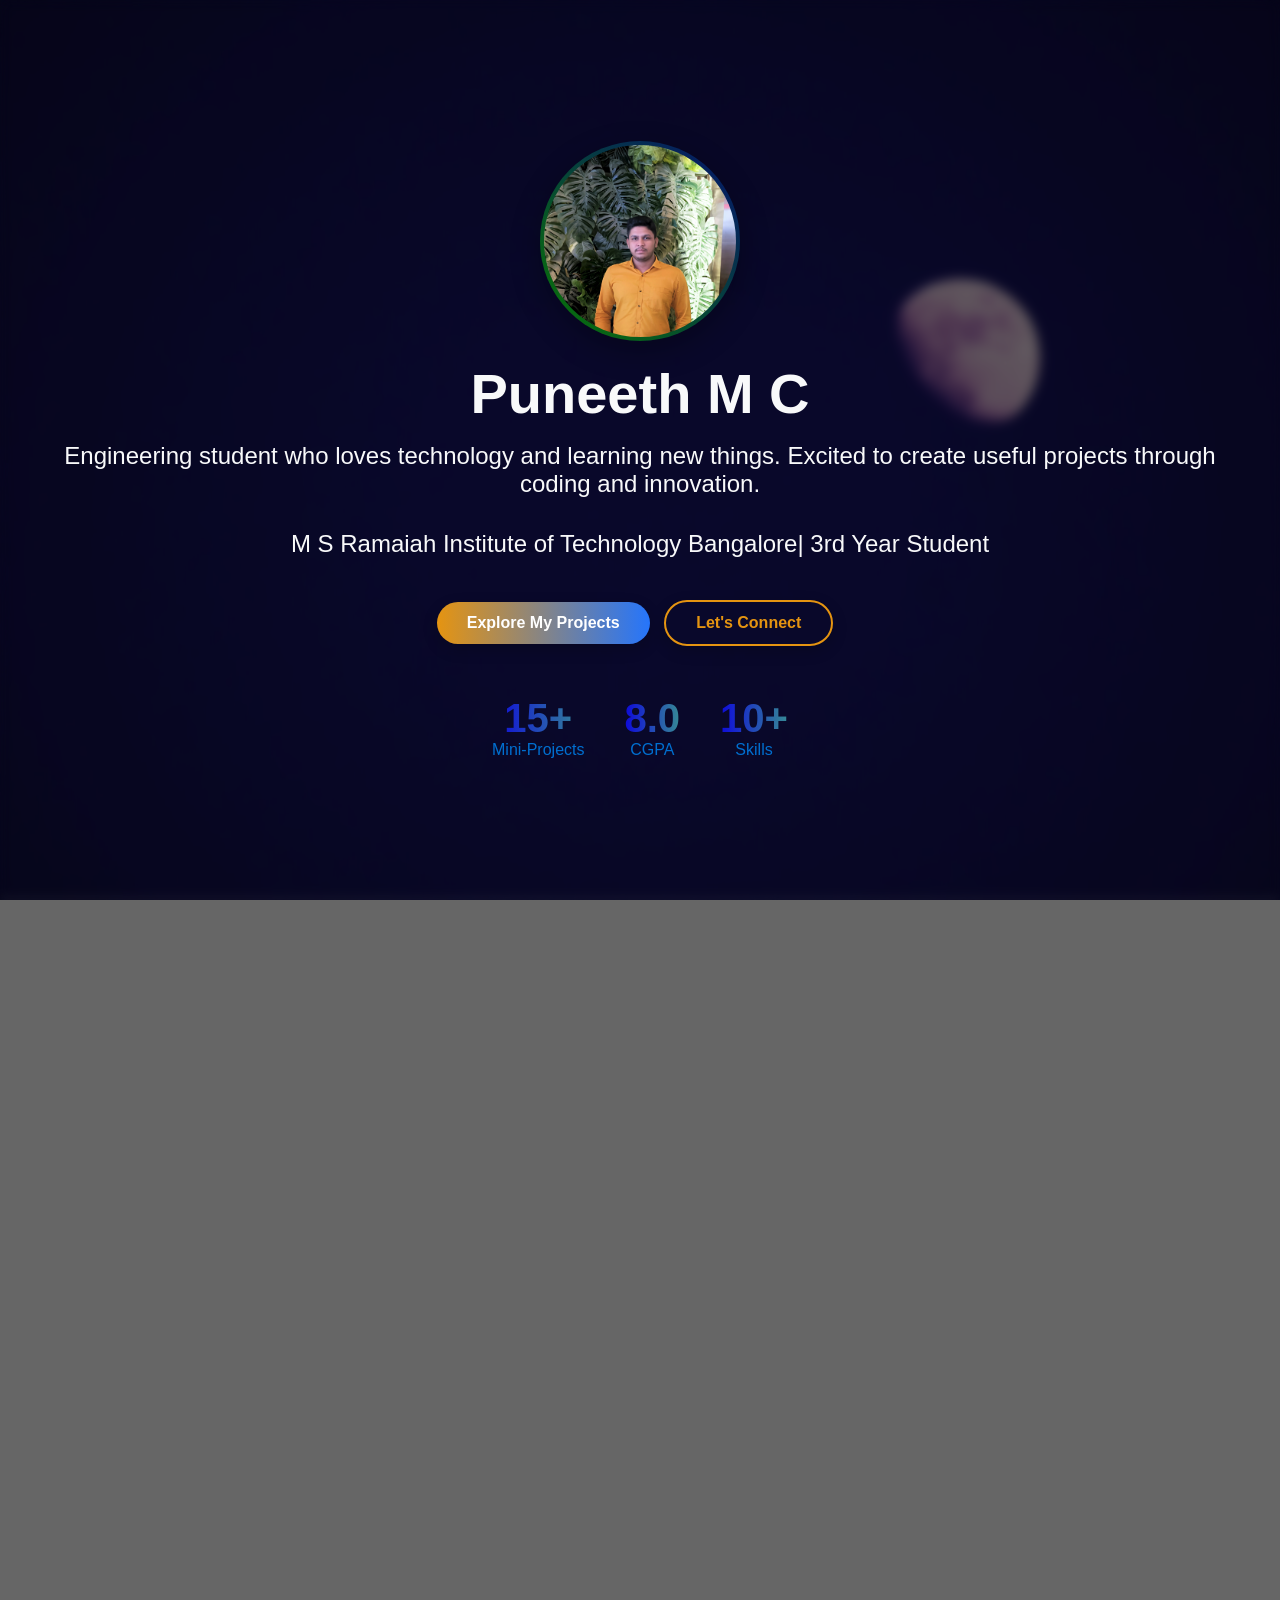
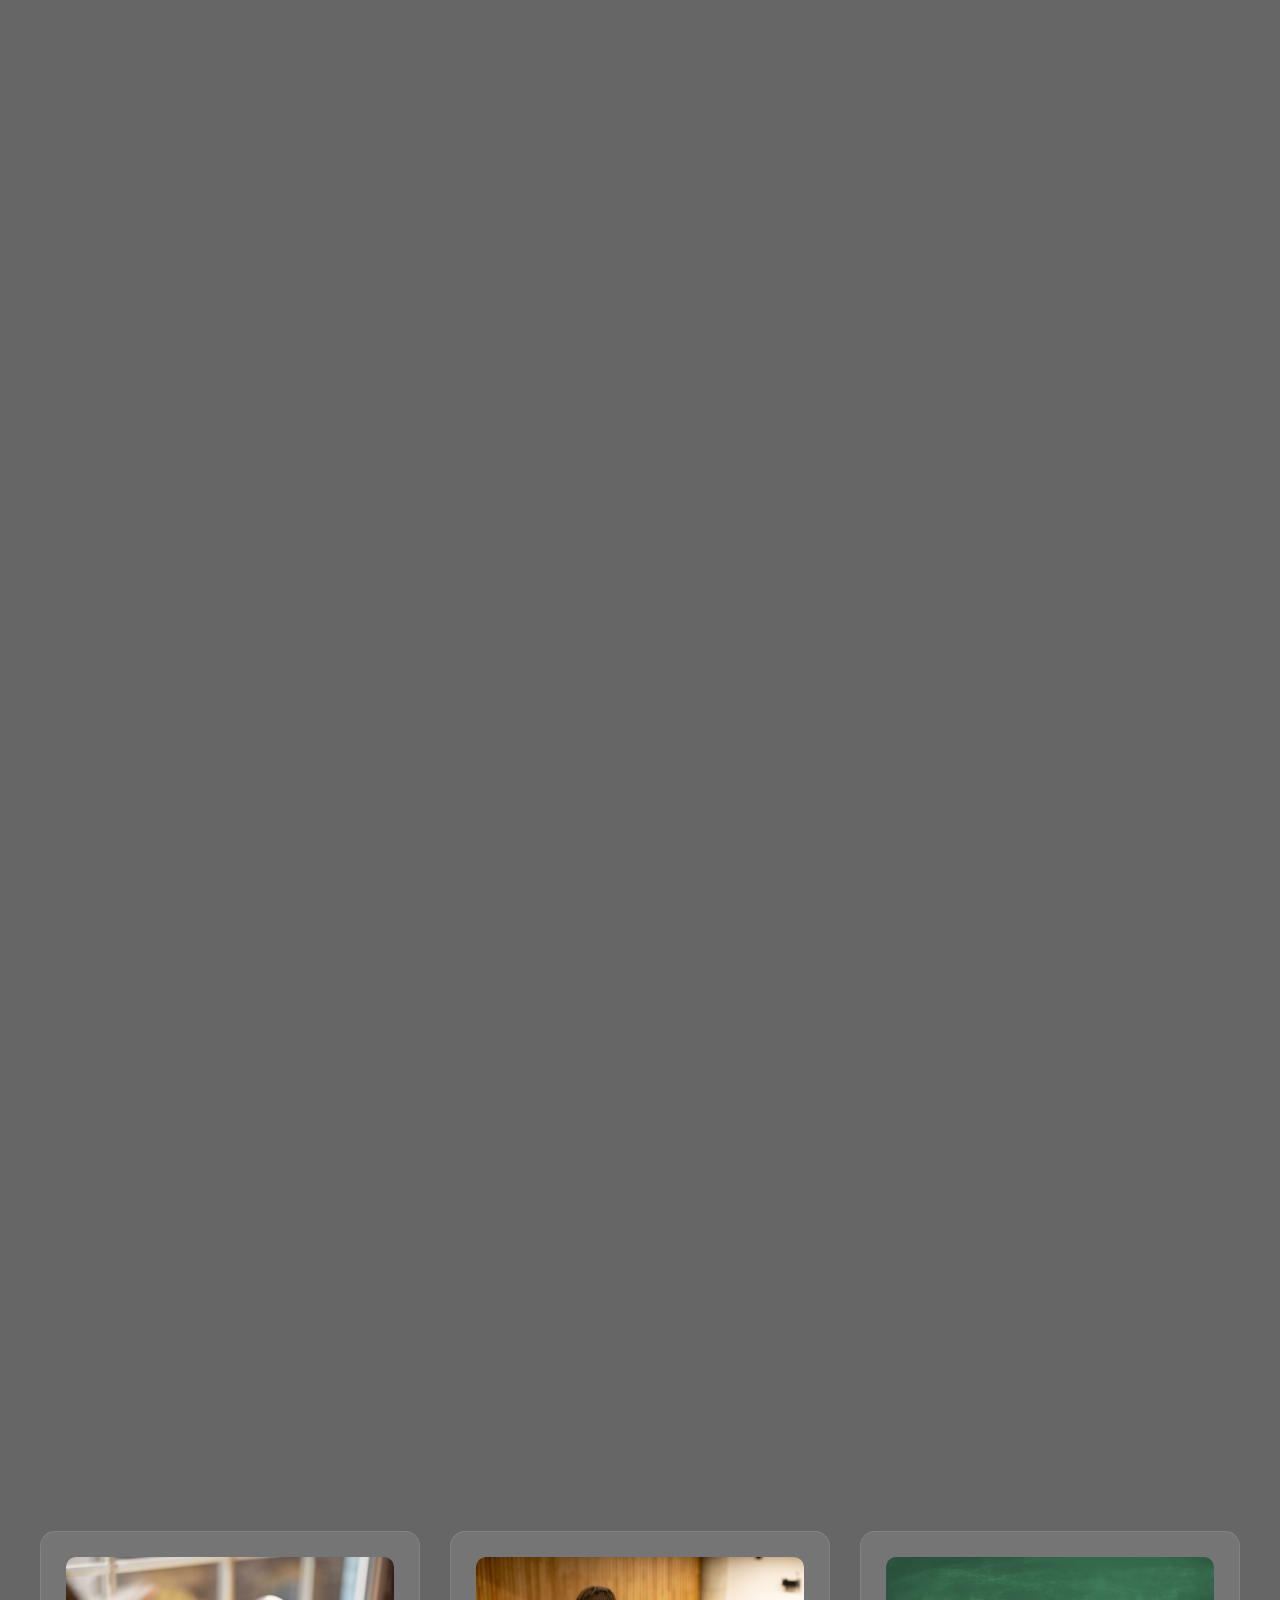
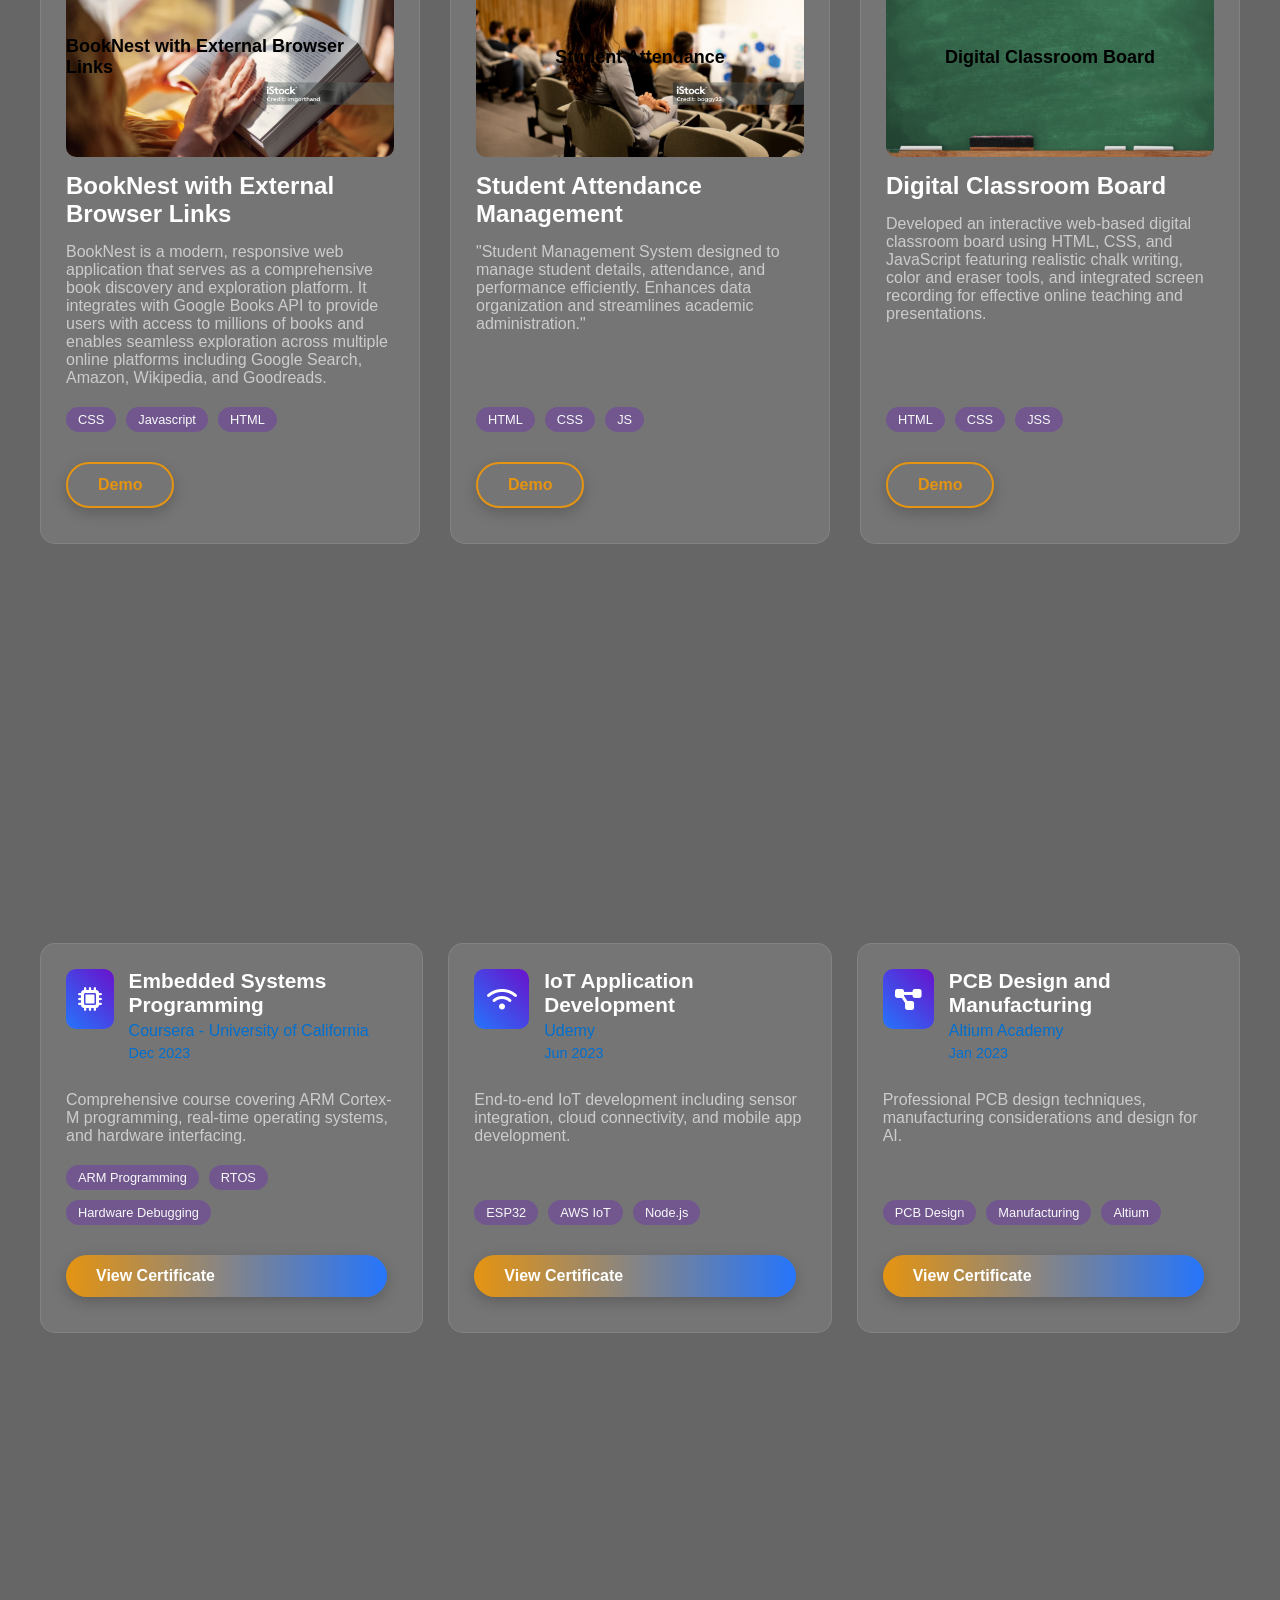
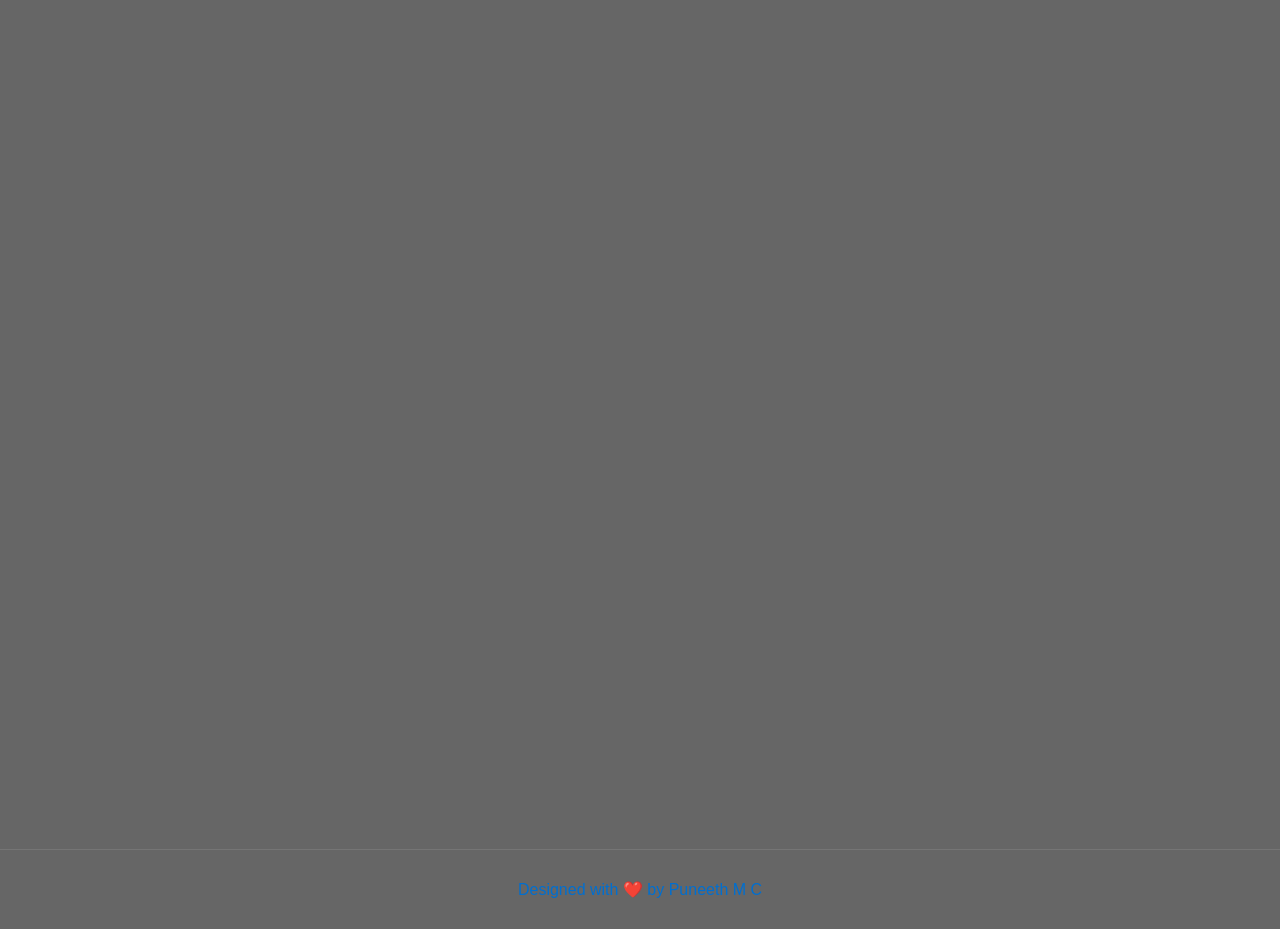
==== index.html @ 6a283a42 "updates" ====
<!DOCTYPE html>
<html lang="en">
<head>
    <meta charset="UTF-8">
    <meta name="viewport" content="width=device-width, initial-scale=1.0">
    <title>Puneeth M C | Portfolio</title>
    <link rel="stylesheet" href="https://cdnjs.cloudflare.com/ajax/libs/font-awesome/6.4.0/css/all.min.css">
    <link rel="stylesheet" href="source/style.css">
    <script src="https://cdn.emailjs.com/dist/email.min.js"></script>
</head>
<body>
     
    <!-- Hero Section -->
    <section id="hero">
        <div class="container">
            <div class="hero-content">
                <img src="images/myphoto.webp" alt="Puneeth M C" class="profile-image">
                <h1><b style="font-family: 'Gill Sans', 'Gill Sans MT', Calibri, 'Trebuchet MS', sans-serif;">Puneeth M C</b></h1>
                <p>Engineering student who loves technology and learning new things. Excited to create useful projects through coding and innovation.</p>
                <p>M S Ramaiah Institute of Technology Bangalore| 3rd Year Student</p>
                <div class="hero-buttons">
                    <a href="#projects" class="btn">Explore My Projects</a>
                    <a href="#contact" class="btn btn-outline">Let's Connect</a>
                </div>
                <div class="hero-stats">
                    <div class="stat">
                        <div class="stat-value">15+</div>
                        <div class="stat-label">Mini-Projects</div>
                    </div>
                    <div class="stat">
                        <div class="stat-value">8.0</div>
                        <div class="stat-label">CGPA</div>
                    </div>
                    <div class="stat">
                        <div class="stat-value">10+</div>
                        <div class="stat-label">Skills</div>
                    </div>
                </div>
            </div>
        </div>
    </section>

    <!-- About Section -->
    <section id="about">
    <div class="container">
        <h2 class="section-title">About Me</h2>
        <div class="card">
            <div class="about-content">
                <div>
                    <h3 class="gradient-text">Coding the Future Through Innovation</h3>
                    <p>I'm a third-year engineering student passionate about software development, programming, and emerging technologies. I love building projects that turn ideas into real-world solutions.</p>
                    <p>With hands-on experience in web development, algorithms, and app development, I'm constantly learning new tools and techniques. My goal is to create impactful software solutions that solve problems and make a difference.</p>
                    
                    <!-- Personal Information Section -->
                    <div class="personal-info">
                        <div class="info-item">
                            <i class="fas fa-user"></i>
                            <div>
                                <strong>Name:</strong> Puneeth
                            </div>
                        </div>
                        <div class="info-item">
                            <i class="fas fa-birthday-cake"></i>
                            <div>
                                <strong>Date of Birth:</strong> 20/03/2005
                            </div>
                        </div>
                        <div class="info-item">
                            <i class="fas fa-map-marker-alt"></i>
                            <div>
                                <strong>Address:</strong> Karnataka(S),Manjihally village </div>
                        </div>
                        <div class="info-item">
                            <i class="fas fa-envelope"></i>
                            <div>
                                 <strong>Email:</strong> 
                                <a href="mailto:mca120084@gmail.com" style="color: white; text-decoration: none;"> mca120084@gmail.com</a>
                            </div>

                        </div>
                        <div class="info-item">
                            <i class="fas fa-phone"></i>
                            <div>
                                <strong>Phone:</strong> +91 89711-01378
                            </div>
                        </div>
                    </div>

                    <!-- Interests Section -->
                    <div class="interests-section">
                        <h4>Interests & Hobbies</h4>
                        <div class="interests-grid">
                            <div class="interest-item">
                                <i class="fas fa-music"></i>
                                <span>Music</span>
                            </div>
                            <div class="interest-item">
                                <i class="fas fa-film"></i>
                                <span>Movies</span>
                            </div>
                            <div class="interest-item">
                                <i class="fas fa-running"></i>
                                <span>Sports</span>
                            </div>
                            <div class="interest-item">
                                <i class="fas fa-book"></i>
                                <span>Reading</span>
                            </div>
                            <div class="interest-item">
                                <i class="fas fa-gamepad"></i>
                                <span>Gaming</span>
                            </div>
                            <div class="interest-item">
                                <i class="fas fa-camera"></i>
                                <span>Photography</span>
                            </div>
                        </div>
                    </div>
                    
                    <div class="cgpa-display">
                        <div class="cgpa-value">8.0</div>
                        <div class="stat-label">CGPA</div>
                    </div>
                </div>
                <div class="about-image">
                    <img src="images/myphoto.webp" alt="Engineering Projects & Research">
                </div>
            </div>
        </div>
    </div>
</section>

    <!-- Skills Section -->
    <section id="skills">
        <div class="container">
            <h2 class="section-title">Technical Skills</h2>
            <div class="card">
                <div class="skills-image">
                    <span></span>
                </div>
                <div class="skills-grid">
                    <div class="skill-item">
                        <div class="skill-header">
                            <span>Python</span>
                            <span>80%</span>
                        </div>
                        <div class="skill-bar">
                            <div class="skill-progress" data-width="90"></div>
                        </div>
                    </div>
                    <div class="skill-item">
                        <div class="skill-header">
                            <span>C++ DSA</span>
                            <span>80%</span>
                        </div>
                        <div class="skill-bar">
                            <div class="skill-progress" data-width="80"></div>
                        </div>
                    </div>
                    <div class="skill-item">
                        <div class="skill-header">
                            <span>GITHUB</span>
                            <span>85%</span>
                        </div>
                        <div class="skill-bar">
                            <div class="skill-progress" data-width="85"></div>
                        </div>
                    </div>
                    <div class="skill-item">
                        <div class="skill-header">
                            <span>FIGMA</span>
                            <span>80%</span>
                        </div>
                        <div class="skill-bar">
                            <div class="skill-progress" data-width="82"></div>
                        </div>
                    </div>
                    <div class="skill-item">
                        <div class="skill-header">
                            <span>Javascript</span>
                            <span>85%</span>
                        </div>
                        <div class="skill-bar">
                            <div class="skill-progress" data-width="85"></div>
                        </div>
                    </div>
                    <div class="skill-item">
                        <div class="skill-header">
                            <span>MySql</span>
                            <span>88%</span>
                        </div>
                        <div class="skill-bar">
                            <div class="skill-progress" data-width="88"></div>
                        </div>
                    </div>
                    <div class="skill-item">
                        <div class="skill-header">
                            <span>React.js and node.js</span>
                            <span>75%</span>
                        </div>
                        <div class="skill-bar">
                            <div class="skill-progress" data-width="75"></div>
                        </div>
                    </div>
                    <div class="skill-item">
                        <div class="skill-header">
                            <span>Postman</span>
                            <span>78%</span>
                        </div>
                        <div class="skill-bar">
                            <div class="skill-progress" data-width="78"></div>
                        </div>
                    </div>
                </div>
            </div>
        </div>
    </section>

    <!-- Projects Section -->
    <section id="projects">
        <div class="container">
            <h2 class="section-title">Featured Projects</h2>
            <div class="projects-grid">
                <div class="project-card">
                    <div class="project-image1">
                        <span>BookNest with External Browser Links</span>
                    </div>
                    <h3 class="project-title" >BookNest with External Browser Links</h3>
                    <p class="project-description">BookNest is a modern, responsive web application that serves as a comprehensive book discovery and exploration platform. It integrates with Google Books API to provide users with access to millions of books and enables seamless exploration across multiple online platforms including Google Search, Amazon, Wikipedia, and Goodreads.</p>
                    <div class="project-tags">
                        
                        <span class="tag">CSS</span>
                        <span class="tag">Javascript</span>
                        <span class="tag">HTML</span>
                    </div>
                    <div class="project-actions">
                        
                        <a href="source/booknest_website.html" target="_blank" class="btn btn-outline">Demo</a>
                    </div>
                </div>

                
                <div class="project-card">
                    <div class="project-image2">
                        <span>Student Attendance</span>
                    </div>
                    <h3 class="project-title">Student Attendance Management</h3>
                    <p class="project-description">"Student Management System designed to manage student details, attendance, and performance efficiently. Enhances data organization and streamlines academic administration."</p>
                    <div class="project-tags">
                        
                        <span class="tag">HTML</span>
                        <span class="tag">CSS</span>
                        <span class="tag">JS</span>
                    </div>
                    <div class="project-actions">
                        
                        <a href="source/attendence.html" target="_blank" class="btn btn-outline">Demo</a>
                    </div>
                </div>
                
                <div class="project-card">
                    <div class="project-image3">
                        <span>Digital Classroom Board</span>
                    </div>
                    <h3 class="project-title">Digital Classroom Board</h3>
                    <p class="project-description">Developed an interactive web-based digital classroom board using HTML, CSS, and JavaScript featuring realistic chalk writing, color and eraser tools, and integrated screen recording for effective online teaching and presentations.</p>
                    <div class="project-tags">
                        
                        <span class="tag">HTML</span>
                        <span class="tag">CSS</span>
                        <span class="tag">JSS</span>
                    </div>
                    <div class="project-actions">
                        
                        <a href="source/Chalkboard.html" target ="_blank" class="btn btn-outline">Demo</a>
                    </div>
                </div>
            </div>
        </div>
    </section>

    <!-- Courses Section -->
    <section id="courses">
        <div class="container">
            <h2 class="section-title">Courses & Certifications</h2>
            <div class="courses-grid">
                <div class="course-card">
                    <div class="course-header">
                        <div class="course-image">
                            <i class="fas fa-microchip"></i>
                        </div>
                        <div>
                            <h3 class="course-title">Embedded Systems Programming</h3>
                            <div class="course-provider">Coursera - University of California</div>
                            <div class="course-date">Dec 2023</div>
                        </div>
                    </div>
                    <p class="course-description">Comprehensive course covering ARM Cortex-M programming, real-time operating systems, and hardware interfacing.</p>
                    <div class="course-tags">
                        <span class="tag">ARM Programming</span>
                        <span class="tag">RTOS</span>
                        <span class="tag">Hardware Debugging</span>
                    </div>
                    <a href="#" class="btn">View Certificate</a>
                </div>
                
                <div class="course-card">
                    <div class="course-header">
                        <div class="course-image">
                            <i class="fas fa-wifi"></i>
                        </div>
                        <div>
                            <h3 class="course-title">IoT Application Development</h3>
                            <div class="course-provider">Udemy</div>
                            <div class="course-date">Jun 2023</div>
                        </div>
                    </div>
                    <p class="course-description">End-to-end IoT development including sensor integration, cloud connectivity, and mobile app development.</p>
                    <div class="course-tags">
                        <span class="tag">ESP32</span>
                        <span class="tag">AWS IoT</span>
                        <span class="tag">Node.js</span>
                    </div>
                    <a href="#" class="btn">View Certificate</a>
                </div>
                
                <div class="course-card">
                    <div class="course-header">
                        <div class="course-image">
                            <i class="fas fa-project-diagram"></i>
                        </div>
                        <div>
                            <h3 class="course-title">PCB Design and Manufacturing</h3>
                            <div class="course-provider">Altium Academy</div>
                            <div class="course-date">Jan 2023</div>
                        </div>
                    </div>
                    <p class="course-description">Professional PCB design techniques, manufacturing considerations and design for AI.</p>
                    <div class="course-tags">
                        <span class="tag">PCB Design</span>
                        <span class="tag">Manufacturing</span>
                        <span class="tag">Altium</span>
                    </div>
                    <a href="#" class="btn">View Certificate</a>
                </div>
            </div>
        </div>
    </section>

    <!-- Contact Section -->
    <section id="contact">
        <div class="container">
            <h2 class="section-title">Get In Touch</h2>
            <div class="card">
                <h3 class="gradient-text">Let's Connect!</h3>
                <p>I'm always excited to discuss new opportunities, collaborate on innovative projects, or simply connect with fellow engineers and technology enthusiasts. Whether you're looking for a passionate engineering graduate or want to explore potential collaborations, I'd love to hear from you.</p>
                <br>
                <div class="contact-content">
                    <div class="contact-info">
                        <div class="contact-item">
                            <div class="contact-icon">
                                <i class="fas fa-envelope"></i>
                            </div>
                            <div>
                                <h4>Email</h4>
                                <p>mca120084@gmail.com</p>
                            </div>
                        </div>
                        <div class="contact-item">
                            <div class="contact-icon">
                                <i class="fas fa-map-marker-alt"></i>
                            </div>
                            <div>
                                <h4>Location</h4>
                                <p>Manjihally(V), Karnataka</p>
                            </div>
                        </div>
                        <div class="contact-item">
                            <div class="contact-icon">
                                <i class="fas fa-university"></i>
                            </div>
                            <div>
                                <h4>Education</h4>
                                <p>M S Ramaiah Institute of Technology</p>
                            </div>
                        </div>
                    </div>
                    
                    <form id="contactForm" class="contact-form">

                        <div class="form-group">
                            <label for="name">Your name</label>
                            <input type="text" id="name" class="form-control" placeholder="Enter your name">
                        </div>
                        <div class="form-group">
                            <label for="email">Your Email</label>
                            <input type="email" id="email" class="form-control" placeholder="Enter your email">
                        </div>
                        <div class="form-group">
                            <label for="message">Message</label>
                            <textarea id="message" class="form-control" rows="5" placeholder="Enter your message"></textarea>
                        </div>
                        <button type="submit" class="btn">Send Message</button>
                    </form>
                </div>
            </div>
        </div>
    </section>

    <!-- Footer -->
    <footer>
        <div class="container">
            <p>Designed with ❤️ by Puneeth M C</p>
        </div>
    </footer>

    <script src="source/script.js"></script>
</body>
</html>
---- source/style.css ----
*{
    margin: 0;
    padding: 0;
    box-sizing: border-box;
    font-family: 'Segoe UI', Tahoma, Geneva, Verdana, sans-serif;
}

:root
{
    --primary: #e59411;
    --secondary: #2575fc;
    --accent: #ff6b6b;
    --dark: #1a1a2e;
    --light: #f8f9fa;
    --gray: #006fd0;
}

body
{
    margin: 0;
    padding: 0;
    height: 100vh;
    background: linear-gradient(rgba(0, 0, 0, 0.6), rgba(0, 0, 0, 0.6)),
    url('../images/background3.jpg') center/cover no-repeat fixed;
    /* Optional blur and smooth look */
    backdrop-filter: blur(6px);
    -webkit-backdrop-filter: blur(6px);
    color: var(--light, #f5f5f5); /* fallback text color */
    font-family: 'Poppins', sans-serif;
    overflow-x: hidden;
}


section 
{
    min-height: 100vh;
    padding: 80px 20px;
    display: flex;
    flex-direction: column;
    justify-content: center;
    align-items: center;
    position: relative;
}

.container 
{
    max-width: 1200px;
    width: 100%;
    margin: 0 auto;
}


.section-title 
{
    font-size: 2.5rem;
    margin-bottom: 2rem;
    text-align: center;
    background: linear-gradient(to right, #c50808, #a7cab9);
    -webkit-background-clip: text;
    background-clip: text;
    color: transparent;
    position: relative;
    opacity: 0;
    transform: translateY(30px);
    transition: all 0.8s ease;
}


.section-title.visible 
{
    opacity: 1;
    transform: translateY(0);
}


.card 
{
    background: rgba(255, 255, 255, 0.1);
    backdrop-filter: blur(10px);
    border-radius: 15px;
    padding: 30px;
    margin: 20px 0;
    box-shadow: 0 10px 30px rgba(0, 0, 0, 0.3);
    border: 1px solid rgba(255, 255, 255, 0.1);
    transition: transform 0.3s ease, box-shadow 0.3s ease;
    opacity: 0;
    transform: translateY(30px);
    transition: all 0.8s ease;
}


.card.visible 
{
    opacity: 1;
    transform: translateY(0);
}

.card:hover 
{
    transform: translateY(-10px);
    box-shadow: 0 15px 35px rgba(0, 0, 0, 0.4);
}


.gradient-text 
{
    background: linear-gradient(to right, #ff6b6b, #6a11cb);
    -webkit-background-clip: text;
    background-clip: text;
    color: transparent;
    font-weight: bold;
}

.btn 
{
    display: inline-block;
    padding: 12px 30px;
    background: linear-gradient(to right, var(--primary), var(--secondary));
    color: white;
    border-radius: 50px;
    text-decoration: none;
    font-weight: 600;
    margin: 10px 10px 10px 0;
    transition: all 0.3s ease;
    border: none;
    cursor: pointer;
    box-shadow: 0 5px 15px rgba(0, 0, 0, 0.2);
}

.btn:hover 
{
    transform: translateY(-3px);
    box-shadow: 0 8px 20px rgba(0, 0, 0, 0.3);
}

.btn-outline 
{
    background: transparent;
    border: 2px solid var(--primary);
    color: var(--primary);
}

.btn-outline:hover 
{
    background: var(--primary);
    color: white;
}

/* Image Styles */
.profile-image 
{
    width: 200px;
    height: 200px;
    border-radius: 50%;
    object-fit: cover;
    border: 4px solid transparent;
    background: linear-gradient(45deg, #087602, #04126f) border-box;
    margin: 0 auto 20px;
    display: block;
    box-shadow: 0 10px 30px rgba(0, 0, 0, 0.3);
}


.project-image1 
{
    width: 100%;
    height: 200px;
    border-radius: 10px;
    object-fit: cover;
    margin-bottom: 15px;
    background-image: url('../images/books.jpg');
    background-size: cover;        
    background-position: center;   
    background-repeat: no-repeat;
    display: flex;
    align-items: center;
    justify-content: center;
    color: rgb(0, 0, 0);
    font-size: 18px;
    font-weight: bold;
    position: relative;
    overflow: hidden;
}

 .project-image2 
 {
    width: 100%;
    height: 200px;
    border-radius: 10px;
    object-fit: cover;
    margin-bottom: 15px;
    background-image: url('../images/attendance.jpg');
    background-size: cover;        
    background-position: center;   
    background-repeat: no-repeat;
    display: flex;
    align-items: center;
    justify-content: center;
    color: rgb(0, 0, 0);
    font-size: 18px;
    font-weight: bold;
    position: relative;
    overflow: hidden;
}

 .project-image3 
 {
    width: 100%;
    height: 200px;
    border-radius: 10px;
    object-fit: cover;
    margin-bottom: 15px;
    background-image: url('../images/board1.jpg');
    background-size: cover;        
    background-position: center;   
    background-repeat: no-repeat;
    display: flex;
    align-items: center;
    justify-content: center;
    color: rgb(0, 0, 0);
    font-size: 18px;
    font-weight: bold;
    position: relative;
    overflow: hidden;
}


.project-image::before 
{
    content: '';
    position: absolute;
    top: 0;
    left: -100%;
    width: 100%;
    height: 100%;
    background: linear-gradient(90deg, transparent, rgba(255,255,255,0.2), transparent);
    transition: left 0.5s;
}

.project-card:hover .project-image::before 
{
    left: 100%;
}

.course-image 
{
    width: 60px;
    height: 60px;
    border-radius: 10px;
    object-fit: cover;
    background: linear-gradient(45deg, #2575fc, #6a11cb);
    display: flex;
    align-items: center;
    justify-content: center;
    color: white;
    font-size: 1.5rem;
    margin-bottom: 15px;
}


/* about section */
.about-image 
{
    position: relative;
    width: 100%;
    height: 600px;
    border-radius: 15px;
    overflow: hidden;
    margin-top: 20px;

}

.about-image img 
{
    width: 100%;
    height: 100%;
    object-fit: cover;
    filter: brightness(0.4) blur(0.8px); /* makes image dark and slightly blurred */
    transition: all 0.2s ease;
}

.about-image::after 
{
    content: "";
    position: absolute;
    inset: 0;
     background: linear-gradient(90deg, rgba(33, 33, 35, 0.5), rgba(36, 31, 36, 0.278), rgba(43, 46, 43, 0.5));
    border-radius: 15px;
}

.about-image:hover img 
{
    filter: brightness(0.9) blur(0);


}
/* skills section */

.skills-image 
{
    width: 100%;
    height: 200px;
    border-radius: 10px;
    object-fit: cover;
    background-image: linear-gradient(45deg, #2575fc, #ff6b6b), url('../images/skillsimage.jpg');
    background-size: cover;
    background-position: center;
    background-blend-mode: overlay;
    margin: 20px 0;
    display: flex;
    align-items: center;
    justify-content: center;
    color: white;
}

/* Hero Section */
#hero 
{
    text-align: center;
    padding-top: 120px;
    position: relative;
}

.hero-content h1 
{
    font-size: 3.5rem;
    margin-bottom: 1rem;
    opacity: 0;
    transform: translateY(30px);
    animation: fadeInUp 1s ease forwards 0.5s;
}

.hero-content p 
{
    font-size: 1.5rem;
    margin-bottom: 2rem;
    opacity: 0;
    transform: translateY(30px);
    animation: fadeInUp 1s ease forwards 0.8s;
}

.hero-buttons 
{
    opacity: 0;
    transform: translateY(30px);
    animation: fadeInUp 1s ease forwards 1.1s;
}

.hero-stats 
{
    display: flex;
    justify-content: center;
    gap: 40px;
    margin: 40px 0;
    opacity: 0;
    transform: translateY(30px);
    animation: fadeInUp 1s ease forwards 1.4s;
}

.stat 
{
    text-align: center;
}

.stat-value 
{
    font-size: 2.5rem;
    font-weight: bold;
    background: linear-gradient(to right, #0e0ada, #368a95);
    -webkit-background-clip: text;
    background-clip: text;
    color: transparent;
}

.stat-label 
{
    font-size: 1rem;
    color: var(--gray);
}

/* About Section */
.about-content 
{
    display: grid;
    grid-template-columns: 2fr 1fr;
    gap: 40px;
    align-items: center;
    border-radius: 50px;
}

.personal-info 
{
    margin: 2rem 0;
    background: rgba(255, 255, 255, 0.05);
    border-radius: 12px;
    padding: 1.5rem;
    border-left: 4px solid #3498db;
}

.info-item 
{
    display: flex;
    align-items: center;
    margin-bottom: 1rem;
    padding: 0.5rem 0;
}

.info-item i 
{
    width: 30px;
    color: #3498db;
    font-size: 1.1rem;
}

.info-item div 
{
    color: #e0e0e0;
}

.interests-section 
{
    margin: 2rem 0;
}

.interests-section h4
 {
    color: #fff;
    margin-bottom: 1rem;
    font-size: 1.2rem;
    border-bottom: 2px solid #03156b;
    padding-bottom: 0.5rem;
    display: inline-block;
}

.interests-grid 
{
 display: grid;
    grid-template-columns: repeat(auto-fit, minmax(120px, 1fr));
    gap: 1rem;
}

.interest-item 
{
    display: flex;
    flex-direction: column;
    align-items: center;
    padding: 1rem;
    background: rgba(255, 255, 255, 0.05);
    border-radius: 8px;
    transition: all 0.3s ease;
    border: 2px solid rgba(255, 255, 255, 0.1);
}

.interest-item:hover 
{
    transform: translateY(-3px);
    background: rgba(255, 255, 255, 0.08);
    border-color: #cac7d5;
}

.interest-item i 
{
    font-size: 1.5rem;
    color: #3498db;
    margin-bottom: 0.5rem;
}

  .interest-item span 
{
    color: #e0e0e0;
    font-size: 0.9rem;
}

.cgpa-display 
{
    text-align: center;
    margin-top: 30px;
}

.cgpa-value 
{
    font-size: 4rem;
    font-weight: bold;
    background: linear-gradient(to right, #ff6b6b, #6a11cb);
    -webkit-background-clip: text;
    background-clip: text;
    color: transparent;
}


/* Skills Section */
.skills-grid {
    display: grid;
    grid-template-columns: repeat(auto-fill, minmax(250px, 1fr));
    gap: 20px;
}

.skill-item {
    margin-bottom: 20px;
}

.skill-header {
    display: flex;
    justify-content: space-between;
    margin-bottom: 8px;
}

.skill-bar {
    height: 10px;
    background: rgba(255, 255, 255, 0.1);
    border-radius: 5px;
    overflow: hidden;
}

.skill-progress {
    height: 100%;
    background: linear-gradient(to right, rgba(184, 7, 4, 0.7), rgba(3, 3, 137, 0.7));
    backdrop-filter: blur(8px);
    -webkit-backdrop-filter: blur(8px);

    border-radius: 5px;
    width: 0;
    transition: width 1.5s ease;
}

/* Projects Section */
.projects-grid {
    display: grid;
    grid-template-columns: repeat(auto-fill, minmax(350px, 1fr));
    gap: 30px;
}

.project-card {
    background: rgba(255, 255, 255, 0.1);
    backdrop-filter: blur(10px);
    border-radius: 15px;
    padding: 25px;
    transition: transform 0.3s ease, box-shadow 0.3s ease;
    border: 1px solid rgba(255, 255, 255, 0.1);
    height: 100%;
    display: flex;
    flex-direction: column;
}

.project-card:hover {
    transform: translateY(-10px);
    box-shadow: 0 15px 35px rgba(0, 0, 0, 0.4);
}

.project-title {
    font-size: 1.5rem;
    margin-bottom: 15px;
    color: white;
}

.project-description {
    flex-grow: 1;
    margin-bottom: 20px;
    color: #ccc;
}

.project-tags {
    display: flex;
    flex-wrap: wrap;
    gap: 10px;
    margin-bottom: 20px;
}

.tag {
    background: rgba(106, 17, 203, 0.3);
    padding: 5px 12px;
    border-radius: 20px;
    font-size: 0.8rem;
}

.project-actions {
    display: flex;
    gap: 10px;
}

/* Courses Section */
.courses-grid {
    display: grid;
    grid-template-columns: repeat(auto-fill, minmax(300px, 1fr));
    gap: 25px;
}

.course-card {
    background: rgba(255, 255, 255, 0.1);
    backdrop-filter: blur(10px);
    border-radius: 15px;
    padding: 25px;
    transition: transform 0.3s ease, box-shadow 0.3s ease;
    border: 1px solid rgba(255, 255, 255, 0.1);
    height: 100%;
    display: flex;
    flex-direction: column;
}

.course-card:hover {
    transform: translateY(-10px);
    box-shadow: 0 15px 35px rgba(0, 0, 0, 0.4);
}

.course-header {
    display: flex;
    align-items: flex-start;
    gap: 15px;
    margin-bottom: 15px;
}

.course-title {
    font-size: 1.3rem;
    margin-bottom: 5px;
    color: white;
    flex: 1;
}

.course-provider {
    color: var(--gray);
    margin-bottom: 5px;
}

.course-date {
    color: var(--gray);
    font-size: 0.9rem;
    margin-bottom: 15px;
}

.course-description {
    flex-grow: 1;
    margin-bottom: 20px;
    color: #ccc;
}

.course-tags {
    display: flex;
    flex-wrap: wrap;
    gap: 10px;
    margin-bottom: 20px;
}

/* Contact Section */
.contact-content {
    display: grid;
    grid-template-columns: 1fr 1fr;
    gap: 50px;
}

.contact-info {
    display: flex;
    flex-direction: column;
    gap: 20px;
}

.contact-item {
    display: flex;
    align-items: center;
    gap: 15px;
}

.contact-icon {
    width: 50px;
    height: 50px;
    border-radius: 50%;
    background: linear-gradient(to right, var(--primary), var(--secondary));
    display: flex;
    justify-content: center;
    align-items: center;
    font-size: 1.2rem;
}

.contact-form {
    display: flex;
    flex-direction: column;
    gap: 20px;
}

.form-group {
    display: flex;
    flex-direction: column;
    gap: 8px;
}

.form-group label {
    font-weight: 500;
}

.form-control {
    padding: 12px 15px;
    border-radius: 8px;
    border: 1px solid rgba(255, 255, 255, 0.2);
    background: rgba(255, 255, 255, 0.1);
    color: white;
    font-size: 1rem;
}

.form-control:focus {
    outline: none;
    border-color: var(--primary);
}

/* Footer */
footer {
    text-align: center;
    padding: 30px 0;
    color: var(--gray);
    border-top: 1px solid rgba(255, 255, 255, 0.1);
}

/* Animations */
@keyframes fadeInUp {
    from {
        opacity: 0;
        transform: translateY(30px);
    }
    to {
        opacity: 1;
        transform: translateY(0);
    }
}

/* Responsive */
@media (max-width: 768px) {
    .hero-content h1 {
        font-size: 2.5rem;
    }
    
    .hero-stats {
        flex-direction: column;
        gap: 20px;
    }
    
    .about-content {
        grid-template-columns: 1fr;
    }
    
    .contact-content {
        grid-template-columns: 1fr;
    }
    
    .projects-grid, .courses-grid {
        grid-template-columns: 1fr;
    }
    
    .profile-image {
        width: 150px;
        height: 150px;
    }
}
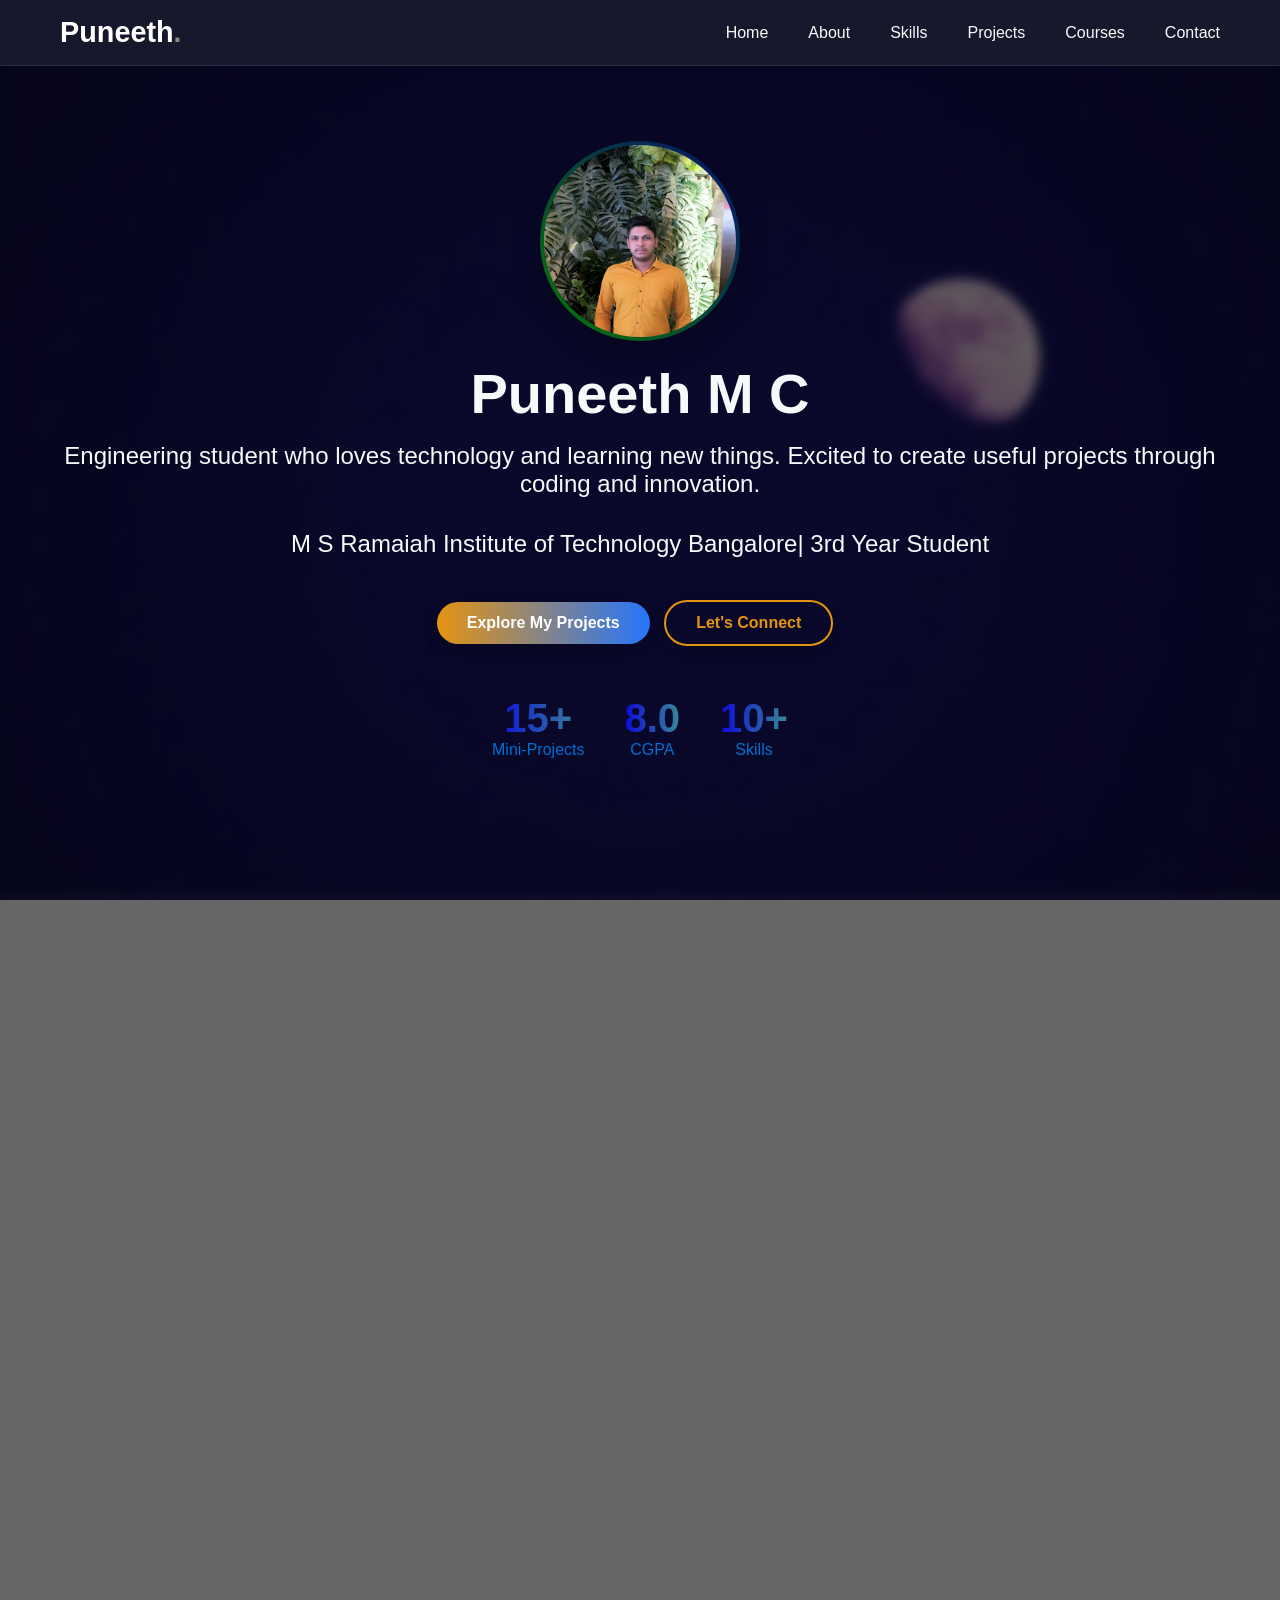
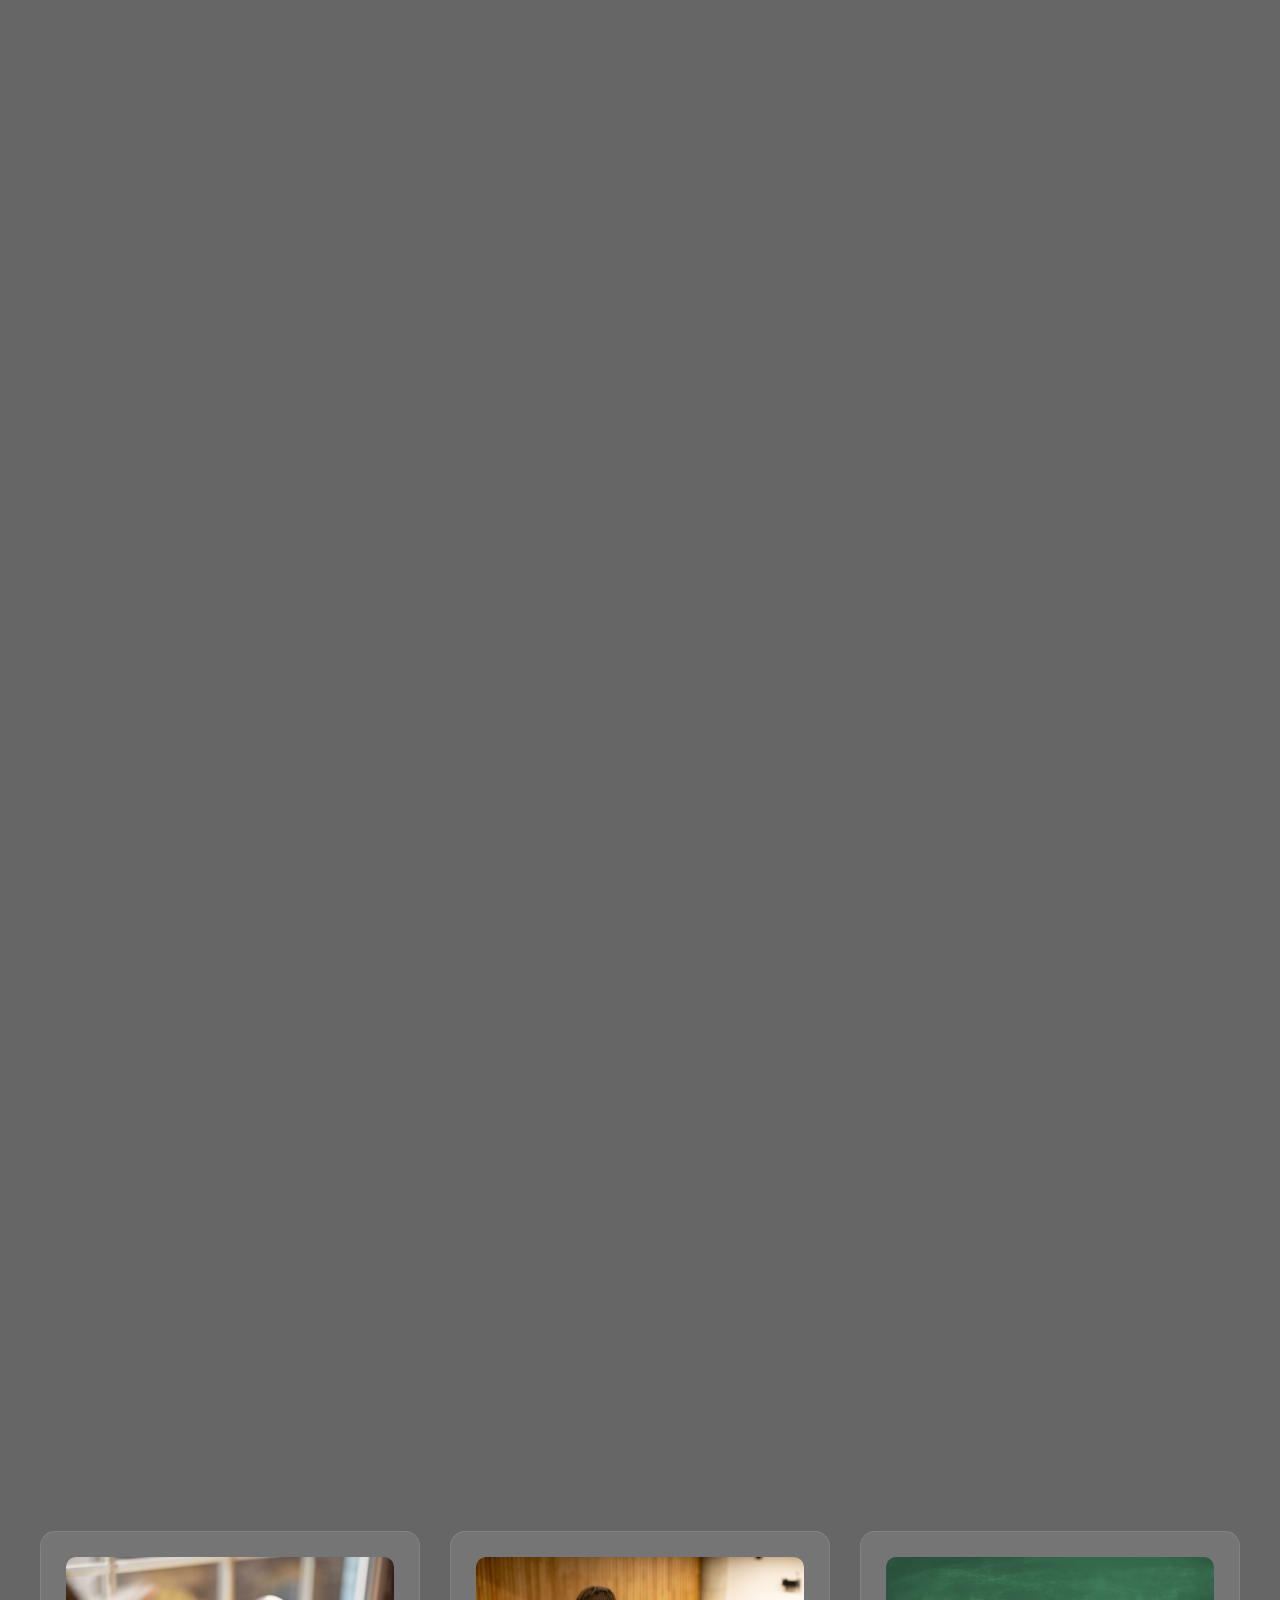
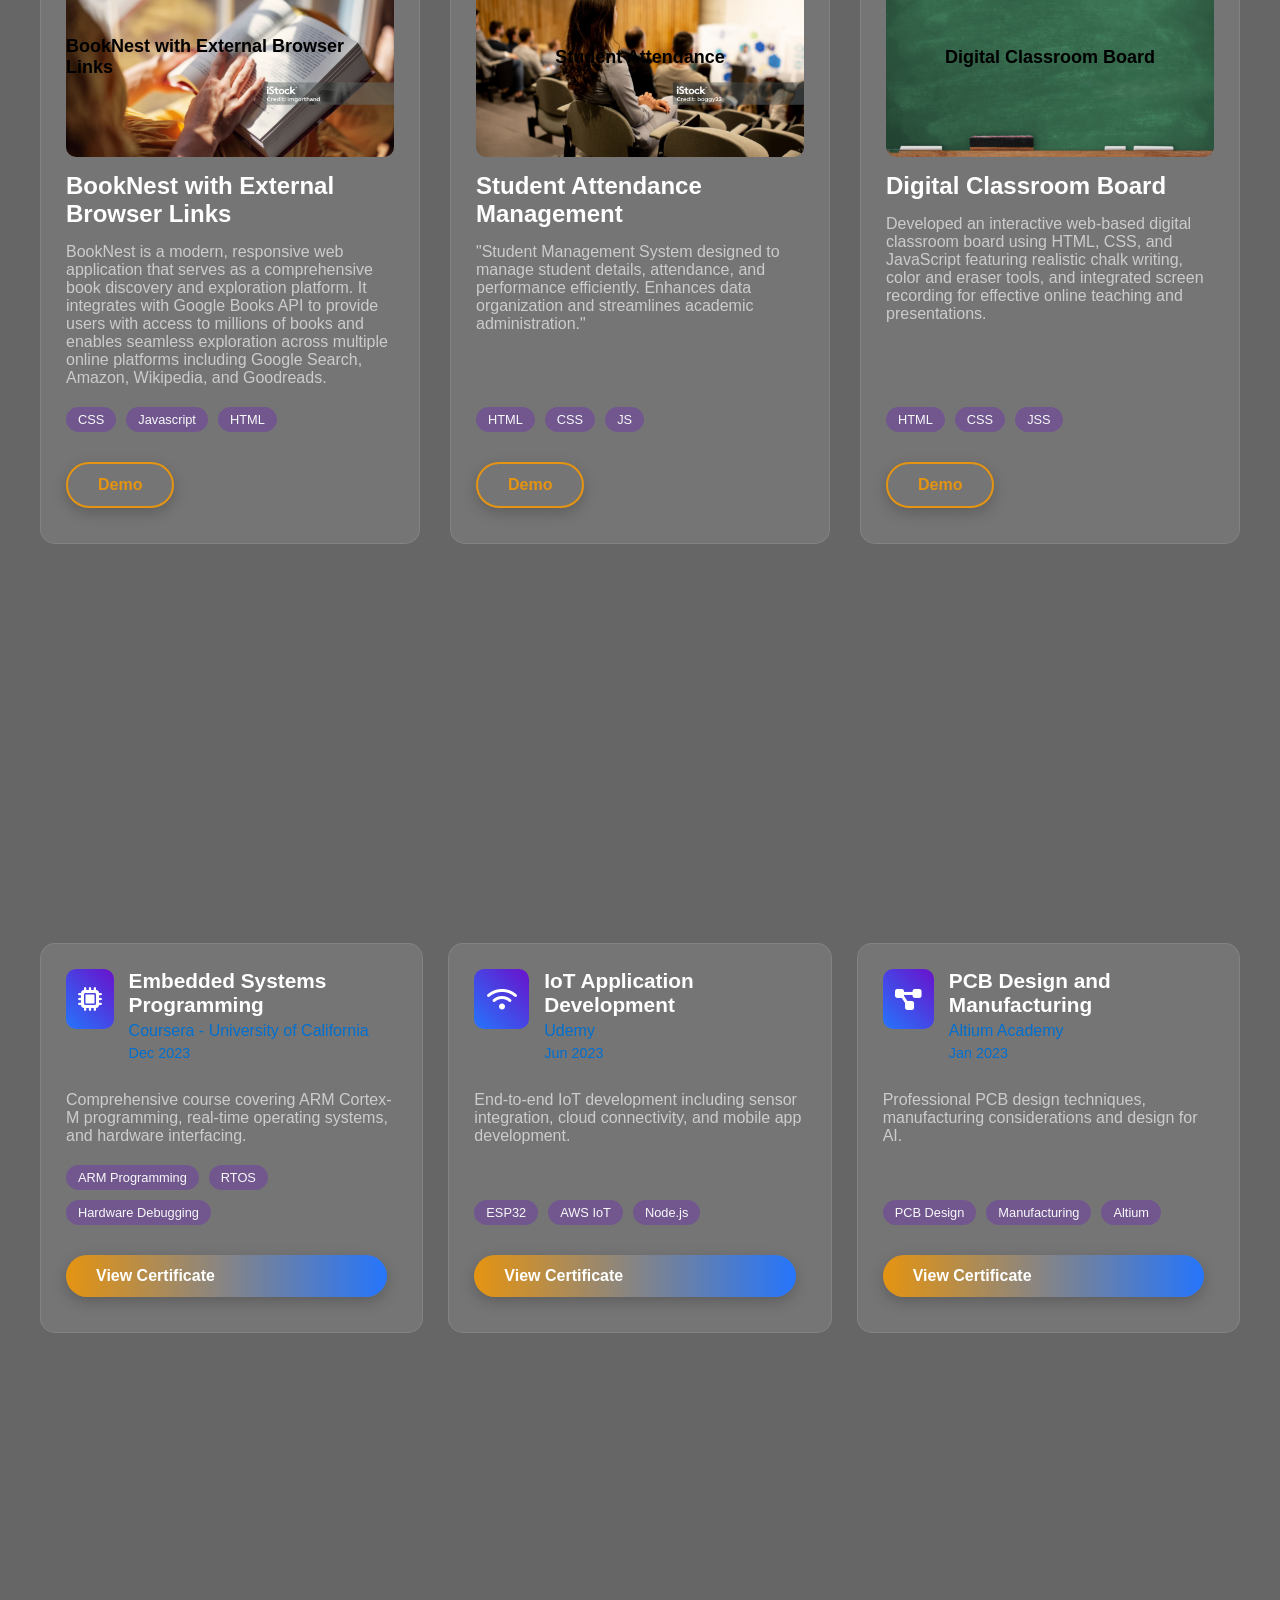
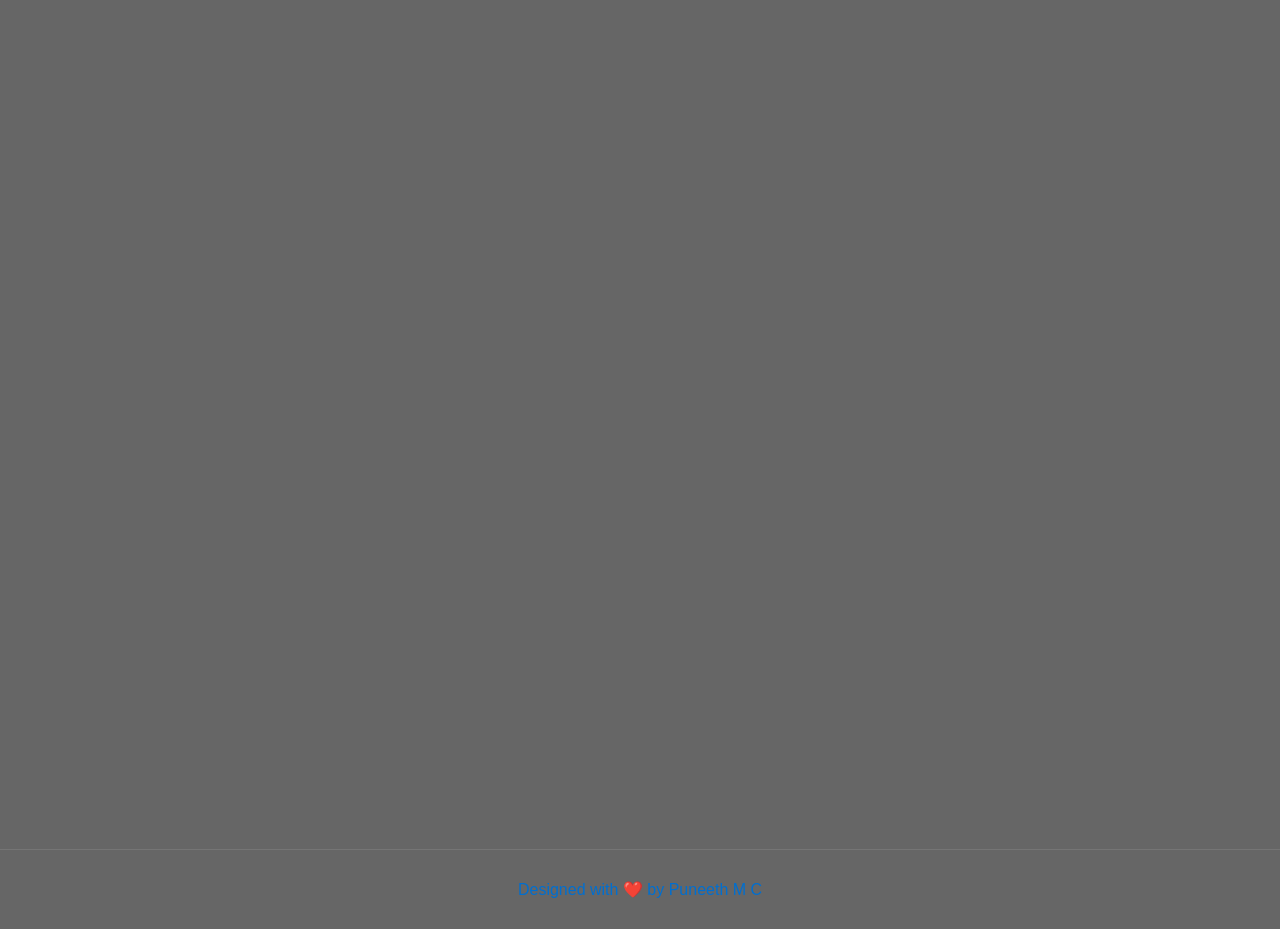
==== commit cd5813a3: "updates" ====
--- a/index.html
+++ b/index.html
@@ -9,7 +9,40 @@
     <script src="https://cdn.emailjs.com/dist/email.min.js"></script>
 </head>
 <body>
-     
+    <!-- Navigation Bar -->
+    <nav class="navbar">
+        <div class="nav-container">
+            <a href="#hero" class="nav-logo">Puneeth<span>.</span></a>
+            
+            <ul class="nav-menu">
+                <li class="nav-item">
+                    <a href="#hero" class="nav-link">Home</a>
+                </li>
+                <li class="nav-item">
+                    <a href="#about" class="nav-link">About</a>
+                </li>
+                <li class="nav-item">
+                    <a href="#skills" class="nav-link">Skills</a>
+                </li>
+                <li class="nav-item">
+                    <a href="#projects" class="nav-link">Projects</a>
+                </li>
+                <li class="nav-item">
+                    <a href="#courses" class="nav-link">Courses</a>
+                </li>
+                <li class="nav-item">
+                    <a href="#contact" class="nav-link">Contact</a>
+                </li>
+            </ul>
+
+            <div class="hamburger">
+                <span class="bar"></span>
+                <span class="bar"></span>
+                <span class="bar"></span>
+            </div>
+        </div>
+    </nav>
+
     <!-- Hero Section -->
     <section id="hero">
         <div class="container">
@@ -42,93 +75,93 @@
 
     <!-- About Section -->
     <section id="about">
-    <div class="container">
-        <h2 class="section-title">About Me</h2>
-        <div class="card">
-            <div class="about-content">
-                <div>
-                    <h3 class="gradient-text">Coding the Future Through Innovation</h3>
-                    <p>I'm a third-year engineering student passionate about software development, programming, and emerging technologies. I love building projects that turn ideas into real-world solutions.</p>
-                    <p>With hands-on experience in web development, algorithms, and app development, I'm constantly learning new tools and techniques. My goal is to create impactful software solutions that solve problems and make a difference.</p>
-                    
-                    <!-- Personal Information Section -->
-                    <div class="personal-info">
-                        <div class="info-item">
-                            <i class="fas fa-user"></i>
-                            <div>
-                                <strong>Name:</strong> Puneeth
-                            </div>
-                        </div>
-                        <div class="info-item">
-                            <i class="fas fa-birthday-cake"></i>
-                            <div>
-                                <strong>Date of Birth:</strong> 20/03/2005
-                            </div>
-                        </div>
-                        <div class="info-item">
-                            <i class="fas fa-map-marker-alt"></i>
-                            <div>
-                                <strong>Address:</strong> Karnataka(S),Manjihally village </div>
-                        </div>
-                        <div class="info-item">
-                            <i class="fas fa-envelope"></i>
-                            <div>
-                                 <strong>Email:</strong> 
-                                <a href="mailto:mca120084@gmail.com" style="color: white; text-decoration: none;"> mca120084@gmail.com</a>
-                            </div>
-
-                        </div>
-                        <div class="info-item">
-                            <i class="fas fa-phone"></i>
-                            <div>
-                                <strong>Phone:</strong> +91 89711-01378
-                            </div>
-                        </div>
-                    </div>
-
-                    <!-- Interests Section -->
-                    <div class="interests-section">
-                        <h4>Interests & Hobbies</h4>
-                        <div class="interests-grid">
-                            <div class="interest-item">
-                                <i class="fas fa-music"></i>
-                                <span>Music</span>
-                            </div>
-                            <div class="interest-item">
-                                <i class="fas fa-film"></i>
-                                <span>Movies</span>
-                            </div>
-                            <div class="interest-item">
-                                <i class="fas fa-running"></i>
-                                <span>Sports</span>
-                            </div>
-                            <div class="interest-item">
-                                <i class="fas fa-book"></i>
-                                <span>Reading</span>
-                            </div>
-                            <div class="interest-item">
-                                <i class="fas fa-gamepad"></i>
-                                <span>Gaming</span>
-                            </div>
-                            <div class="interest-item">
-                                <i class="fas fa-camera"></i>
-                                <span>Photography</span>
-                            </div>
-                        </div>
-                    </div>
-                    
-                    <div class="cgpa-display">
-                        <div class="cgpa-value">8.0</div>
-                        <div class="stat-label">CGPA</div>
-                    </div>
-                </div>
-                <div class="about-image">
-                    <img src="images/myphoto.webp" alt="Engineering Projects & Research">
-                </div>
-            </div>
-        </div>
-    </div>
-</section>
+        <div class="container">
+            <h2 class="section-title">About Me</h2>
+            <div class="card">
+                <div class="about-content">
+                    <div>
+                        <h3 class="gradient-text">Coding the Future Through Innovation</h3>
+                        <p>I'm a third-year engineering student passionate about software development, programming, and emerging technologies. I love building projects that turn ideas into real-world solutions.</p>
+                        <p>With hands-on experience in web development, algorithms, and app development, I'm constantly learning new tools and techniques. My goal is to create impactful software solutions that solve problems and make a difference.</p>
+                        
+                        <!-- Personal Information Section -->
+                        <div class="personal-info">
+                            <div class="info-item">
+                                <i class="fas fa-user"></i>
+                                <div>
+                                    <strong>Name:</strong> Puneeth
+                                </div>
+                            </div>
+                            <div class="info-item">
+                                <i class="fas fa-birthday-cake"></i>
+                                <div>
+                                    <strong>Date of Birth:</strong> 20/03/2005
+                                </div>
+                            </div>
+                            <div class="info-item">
+                                <i class="fas fa-map-marker-alt"></i>
+                                <div>
+                                    <strong>Address:</strong> Karnataka(S),Manjihally village
+                                </div>
+                            </div>
+                            <div class="info-item">
+                                <i class="fas fa-envelope"></i>
+                                <div>
+                                    <strong>Email:</strong> 
+                                    <a href="mailto:mca120084@gmail.com" style="color: white; text-decoration: none;"> mca120084@gmail.com</a>
+                                </div>
+                            </div>
+                            <div class="info-item">
+                                <i class="fas fa-phone"></i>
+                                <div>
+                                    <strong>Phone:</strong> +91 89711-01378
+                                </div>
+                            </div>
+                        </div>
+
+                        <!-- Interests Section -->
+                        <div class="interests-section">
+                            <h4>Interests & Hobbies</h4>
+                            <div class="interests-grid">
+                                <div class="interest-item">
+                                    <i class="fas fa-music"></i>
+                                    <span>Music</span>
+                                </div>
+                                <div class="interest-item">
+                                    <i class="fas fa-film"></i>
+                                    <span>Movies</span>
+                                </div>
+                                <div class="interest-item">
+                                    <i class="fas fa-running"></i>
+                                    <span>Sports</span>
+                                </div>
+                                <div class="interest-item">
+                                    <i class="fas fa-book"></i>
+                                    <span>Reading</span>
+                                </div>
+                                <div class="interest-item">
+                                    <i class="fas fa-gamepad"></i>
+                                    <span>Gaming</span>
+                                </div>
+                                <div class="interest-item">
+                                    <i class="fas fa-camera"></i>
+                                    <span>Photography</span>
+                                </div>
+                            </div>
+                        </div>
+                        
+                        <div class="cgpa-display">
+                            <div class="cgpa-value">8.0</div>
+                            <div class="stat-label">CGPA</div>
+                        </div>
+                    </div>
+                    <div class="about-image">
+                        <img src="images/myphoto.webp" alt="Engineering Projects & Research">
+                    </div>
+                </div>
+            </div>
+        </div>
+    </section>
 
     <!-- Skills Section -->
     <section id="skills">
@@ -225,21 +258,18 @@
                     <div class="project-image1">
                         <span>BookNest with External Browser Links</span>
                     </div>
-                    <h3 class="project-title" >BookNest with External Browser Links</h3>
+                    <h3 class="project-title">BookNest with External Browser Links</h3>
                     <p class="project-description">BookNest is a modern, responsive web application that serves as a comprehensive book discovery and exploration platform. It integrates with Google Books API to provide users with access to millions of books and enables seamless exploration across multiple online platforms including Google Search, Amazon, Wikipedia, and Goodreads.</p>
                     <div class="project-tags">
-                        
                         <span class="tag">CSS</span>
                         <span class="tag">Javascript</span>
                         <span class="tag">HTML</span>
                     </div>
                     <div class="project-actions">
-                        
                         <a href="source/booknest_website.html" target="_blank" class="btn btn-outline">Demo</a>
                     </div>
                 </div>
 
-                
                 <div class="project-card">
                     <div class="project-image2">
                         <span>Student Attendance</span>
@@ -247,13 +277,11 @@
                     <h3 class="project-title">Student Attendance Management</h3>
                     <p class="project-description">"Student Management System designed to manage student details, attendance, and performance efficiently. Enhances data organization and streamlines academic administration."</p>
                     <div class="project-tags">
-                        
                         <span class="tag">HTML</span>
                         <span class="tag">CSS</span>
                         <span class="tag">JS</span>
                     </div>
                     <div class="project-actions">
-                        
                         <a href="source/attendence.html" target="_blank" class="btn btn-outline">Demo</a>
                     </div>
                 </div>
@@ -265,14 +293,12 @@
                     <h3 class="project-title">Digital Classroom Board</h3>
                     <p class="project-description">Developed an interactive web-based digital classroom board using HTML, CSS, and JavaScript featuring realistic chalk writing, color and eraser tools, and integrated screen recording for effective online teaching and presentations.</p>
                     <div class="project-tags">
-                        
                         <span class="tag">HTML</span>
                         <span class="tag">CSS</span>
                         <span class="tag">JSS</span>
                     </div>
                     <div class="project-actions">
-                        
-                        <a href="source/Chalkboard.html" target ="_blank" class="btn btn-outline">Demo</a>
+                        <a href="source/Chalkboard.html" target="_blank" class="btn btn-outline">Demo</a>
                     </div>
                 </div>
             </div>
@@ -387,7 +413,6 @@
                     </div>
                     
                     <form id="contactForm" class="contact-form">
-
                         <div class="form-group">
                             <label for="name">Your name</label>
                             <input type="text" id="name" class="form-control" placeholder="Enter your name">
--- a/source/style.css
+++ b/source/style.css
@@ -22,15 +22,206 @@
     height: 100vh;
     background: linear-gradient(rgba(0, 0, 0, 0.6), rgba(0, 0, 0, 0.6)),
     url('../images/background3.jpg') center/cover no-repeat fixed;
-    /* Optional blur and smooth look */
     backdrop-filter: blur(6px);
     -webkit-backdrop-filter: blur(6px);
-    color: var(--light, #f5f5f5); /* fallback text color */
+    color: var(--light, #f5f5f5);
     font-family: 'Poppins', sans-serif;
     overflow-x: hidden;
 }
 
-
+/* ========== NAVBAR STYLES ========== */
+.navbar {
+    position: fixed;
+    top: 0;
+    width: 100%;
+    background: rgba(26, 26, 46, 0.95);
+    backdrop-filter: blur(10px);
+    -webkit-backdrop-filter: blur(10px);
+    z-index: 1000;
+    padding: 1rem 0;
+    transition: all 0.3s ease;
+    border-bottom: 1px solid rgba(255, 255, 255, 0.1);
+}
+
+.navbar.scrolled {
+    background: rgba(26, 26, 46, 0.98);
+    padding: 0.7rem 0;
+    box-shadow: 0 2px 20px rgba(0, 0, 0, 0.3);
+}
+
+.nav-container {
+    max-width: 1200px;
+    margin: 0 auto;
+    padding: 0 20px;
+    display: flex;
+    justify-content: space-between;
+    align-items: center;
+}
+
+.nav-logo {
+    font-size: 1.8rem;
+    font-weight: bold;
+    color: white;
+    text-decoration: none;
+    transition: all 0.3s ease;
+}
+
+.nav-logo span {
+    background: linear-gradient(to right, var(--primary), var(--secondary));
+    -webkit-background-clip: text;
+    background-clip: text;
+    color: transparent;
+}
+
+.nav-logo:hover {
+    transform: translateY(-2px);
+}
+
+.nav-menu {
+    display: flex;
+    list-style: none;
+    margin: 0;
+    padding: 0;
+    gap: 2.5rem;
+}
+
+.nav-link {
+    color: var(--light);
+    text-decoration: none;
+    font-weight: 500;
+    font-size: 1rem;
+    transition: all 0.3s ease;
+    position: relative;
+    padding: 0.5rem 0;
+}
+
+.nav-link:hover {
+    color: var(--primary);
+}
+
+.nav-link::after {
+    content: '';
+    position: absolute;
+    bottom: 0;
+    left: 0;
+    width: 0;
+    height: 2px;
+    background: linear-gradient(to right, var(--primary), var(--secondary));
+    transition: width 0.3s ease;
+}
+
+.nav-link:hover::after {
+    width: 100%;
+}
+
+.nav-link.active {
+    color: var(--primary);
+}
+
+.nav-link.active::after {
+    width: 100%;
+}
+
+/* Hamburger Menu */
+.hamburger {
+    display: none;
+    flex-direction: column;
+    cursor: pointer;
+    gap: 4px;
+    z-index: 1001;
+}
+
+.bar {
+    width: 25px;
+    height: 3px;
+    background: white;
+    transition: all 0.3s ease;
+    border-radius: 2px;
+}
+
+.hamburger.active .bar:nth-child(1) {
+    transform: rotate(45deg) translate(6px, 6px);
+    background: var(--primary);
+}
+
+.hamburger.active .bar:nth-child(2) {
+    opacity: 0;
+}
+
+.hamburger.active .bar:nth-child(3) {
+    transform: rotate(-45deg) translate(6px, -6px);
+    background: var(--primary);
+}
+
+/* Mobile Responsive for Navbar */
+@media (max-width: 768px) {
+    .hamburger {
+        display: flex;
+    }
+
+    .nav-menu {
+        position: fixed;
+        top: 0;
+        right: -100%;
+        flex-direction: column;
+        background: rgba(26, 26, 46, 0.98);
+        backdrop-filter: blur(20px);
+        -webkit-backdrop-filter: blur(20px);
+        width: 70%;
+        height: 100vh;
+        text-align: center;
+        transition: 0.3s;
+        box-shadow: -10px 0 30px rgba(0, 0, 0, 0.3);
+        padding: 80px 0;
+        gap: 0;
+        justify-content: flex-start;
+    }
+
+    .nav-menu.active {
+        right: 0;
+    }
+
+    .nav-item {
+        margin: 1.5rem 0;
+        width: 100%;
+    }
+
+    .nav-link {
+        padding: 1rem 2rem;
+        display: block;
+        font-size: 1.1rem;
+        border-bottom: 1px solid rgba(255, 255, 255, 0.1);
+        width: 100%;
+    }
+
+    .nav-link::after {
+        display: none;
+    }
+
+    .nav-link:hover {
+        background: rgba(255, 255, 255, 0.05);
+    }
+
+    .navbar {
+        padding: 0.8rem 0;
+    }
+
+    .nav-logo {
+        font-size: 1.5rem;
+    }
+}
+
+@media (max-width: 480px) {
+    .nav-menu {
+        width: 85%;
+    }
+    
+    .nav-container {
+        padding: 0 15px;
+    }
+}
+
+/* ========== EXISTING PORTFOLIO STYLES ========== */
 section 
 {
     min-height: 100vh;
@@ -48,7 +239,6 @@
     width: 100%;
     margin: 0 auto;
 }
-
 
 .section-title 
 {
@@ -65,13 +255,11 @@
     transition: all 0.8s ease;
 }
 
-
 .section-title.visible 
 {
     opacity: 1;
     transform: translateY(0);
 }
-
 
 .card 
 {
@@ -88,7 +276,6 @@
     transition: all 0.8s ease;
 }
 
-
 .card.visible 
 {
     opacity: 1;
@@ -100,7 +287,6 @@
     transform: translateY(-10px);
     box-shadow: 0 15px 35px rgba(0, 0, 0, 0.4);
 }
-
 
 .gradient-text 
 {
@@ -160,70 +346,40 @@
     box-shadow: 0 10px 30px rgba(0, 0, 0, 0.3);
 }
 
-
-.project-image1 
+/* Project Images */
+.project-image1,
+.project-image2,
+.project-image3 
 {
     width: 100%;
     height: 200px;
     border-radius: 10px;
     object-fit: cover;
     margin-bottom: 15px;
-    background-image: url('../images/books.jpg');
-    background-size: cover;        
-    background-position: center;   
+    background-size: cover;
+    background-position: center;
     background-repeat: no-repeat;
     display: flex;
     align-items: center;
     justify-content: center;
-    color: rgb(0, 0, 0);
+    color: black;
     font-size: 18px;
     font-weight: bold;
     position: relative;
     overflow: hidden;
 }
 
- .project-image2 
- {
-    width: 100%;
-    height: 200px;
-    border-radius: 10px;
-    object-fit: cover;
-    margin-bottom: 15px;
+.project-image1 {
+    background-image: url('../images/books.jpg');
+}
+
+.project-image2 {
     background-image: url('../images/attendance.jpg');
-    background-size: cover;        
-    background-position: center;   
-    background-repeat: no-repeat;
-    display: flex;
-    align-items: center;
-    justify-content: center;
-    color: rgb(0, 0, 0);
-    font-size: 18px;
-    font-weight: bold;
-    position: relative;
-    overflow: hidden;
-}
-
- .project-image3 
- {
-    width: 100%;
-    height: 200px;
-    border-radius: 10px;
-    object-fit: cover;
-    margin-bottom: 15px;
+}
+
+.project-image3 {
     background-image: url('../images/board1.jpg');
-    background-size: cover;        
-    background-position: center;   
-    background-repeat: no-repeat;
-    display: flex;
-    align-items: center;
-    justify-content: center;
-    color: rgb(0, 0, 0);
-    font-size: 18px;
-    font-weight: bold;
-    position: relative;
-    overflow: hidden;
-}
-
+}
 
 .project-image::before 
 {
@@ -257,7 +413,6 @@
     margin-bottom: 15px;
 }
 
-
 /* about section */
 .about-image 
 {
@@ -267,7 +422,6 @@
     border-radius: 15px;
     overflow: hidden;
     margin-top: 20px;
-
 }
 
 .about-image img 
@@ -275,7 +429,7 @@
     width: 100%;
     height: 100%;
     object-fit: cover;
-    filter: brightness(0.4) blur(0.8px); /* makes image dark and slightly blurred */
+    filter: brightness(0.4) blur(0.8px);
     transition: all 0.2s ease;
 }
 
@@ -284,18 +438,16 @@
     content: "";
     position: absolute;
     inset: 0;
-     background: linear-gradient(90deg, rgba(33, 33, 35, 0.5), rgba(36, 31, 36, 0.278), rgba(43, 46, 43, 0.5));
+    background: linear-gradient(90deg, rgba(33, 33, 35, 0.5), rgba(36, 31, 36, 0.278), rgba(43, 46, 43, 0.5));
     border-radius: 15px;
 }
 
 .about-image:hover img 
 {
     filter: brightness(0.9) blur(0);
-
-
-}
+}
+
 /* skills section */
-
 .skills-image 
 {
     width: 100%;
@@ -434,7 +586,7 @@
 
 .interests-grid 
 {
- display: grid;
+    display: grid;
     grid-template-columns: repeat(auto-fit, minmax(120px, 1fr));
     gap: 1rem;
 }
@@ -465,7 +617,7 @@
     margin-bottom: 0.5rem;
 }
 
-  .interest-item span 
+.interest-item span 
 {
     color: #e0e0e0;
     font-size: 0.9rem;
@@ -487,7 +639,6 @@
     color: transparent;
 }
 
-
 /* Skills Section */
 .skills-grid {
     display: grid;
@@ -517,7 +668,6 @@
     background: linear-gradient(to right, rgba(184, 7, 4, 0.7), rgba(3, 3, 137, 0.7));
     backdrop-filter: blur(8px);
     -webkit-backdrop-filter: blur(8px);
-
     border-radius: 5px;
     width: 0;
     transition: width 1.5s ease;
@@ -720,31 +870,56 @@
     }
 }
 
-/* Responsive */
+/* Responsive Fix */
 @media (max-width: 768px) {
+    /* Fix first reason of extra space */
+    section {
+        min-height: auto !important;
+        padding: 20px 10px !important;
+    }
+
+    body {
+        height: auto !important;
+    }
+
+    /* Fix big gaps from grids */
+    .projects-grid,
+    .courses-grid,
+    .about-content,
+    .contact-content {
+        gap: 10px !important;
+        grid-template-columns: 1fr !important;
+    }
+
+    /* Make hero better */
     .hero-content h1 {
-        font-size: 2.5rem;
-    }
-    
+        font-size: 2.2rem;
+    }
+
+    .hero-content p {
+        font-size: 1.2rem;
+    }
+
     .hero-stats {
         flex-direction: column;
         gap: 20px;
     }
-    
-    .about-content {
-        grid-template-columns: 1fr;
-    }
-    
-    .contact-content {
-        grid-template-columns: 1fr;
-    }
-    
-    .projects-grid, .courses-grid {
-        grid-template-columns: 1fr;
-    }
-    
+
+    /* Fix images size */
     .profile-image {
         width: 150px;
         height: 150px;
     }
+
+    /* Remove extra spacing */
+    section, div {
+        margin: 0 !important;
+        padding: 10px !important;
+    }
+
+    /* Fix 100vh height */
+    .hero-section {
+        height: auto !important;
+        min-height: auto !important;
+    }
 }
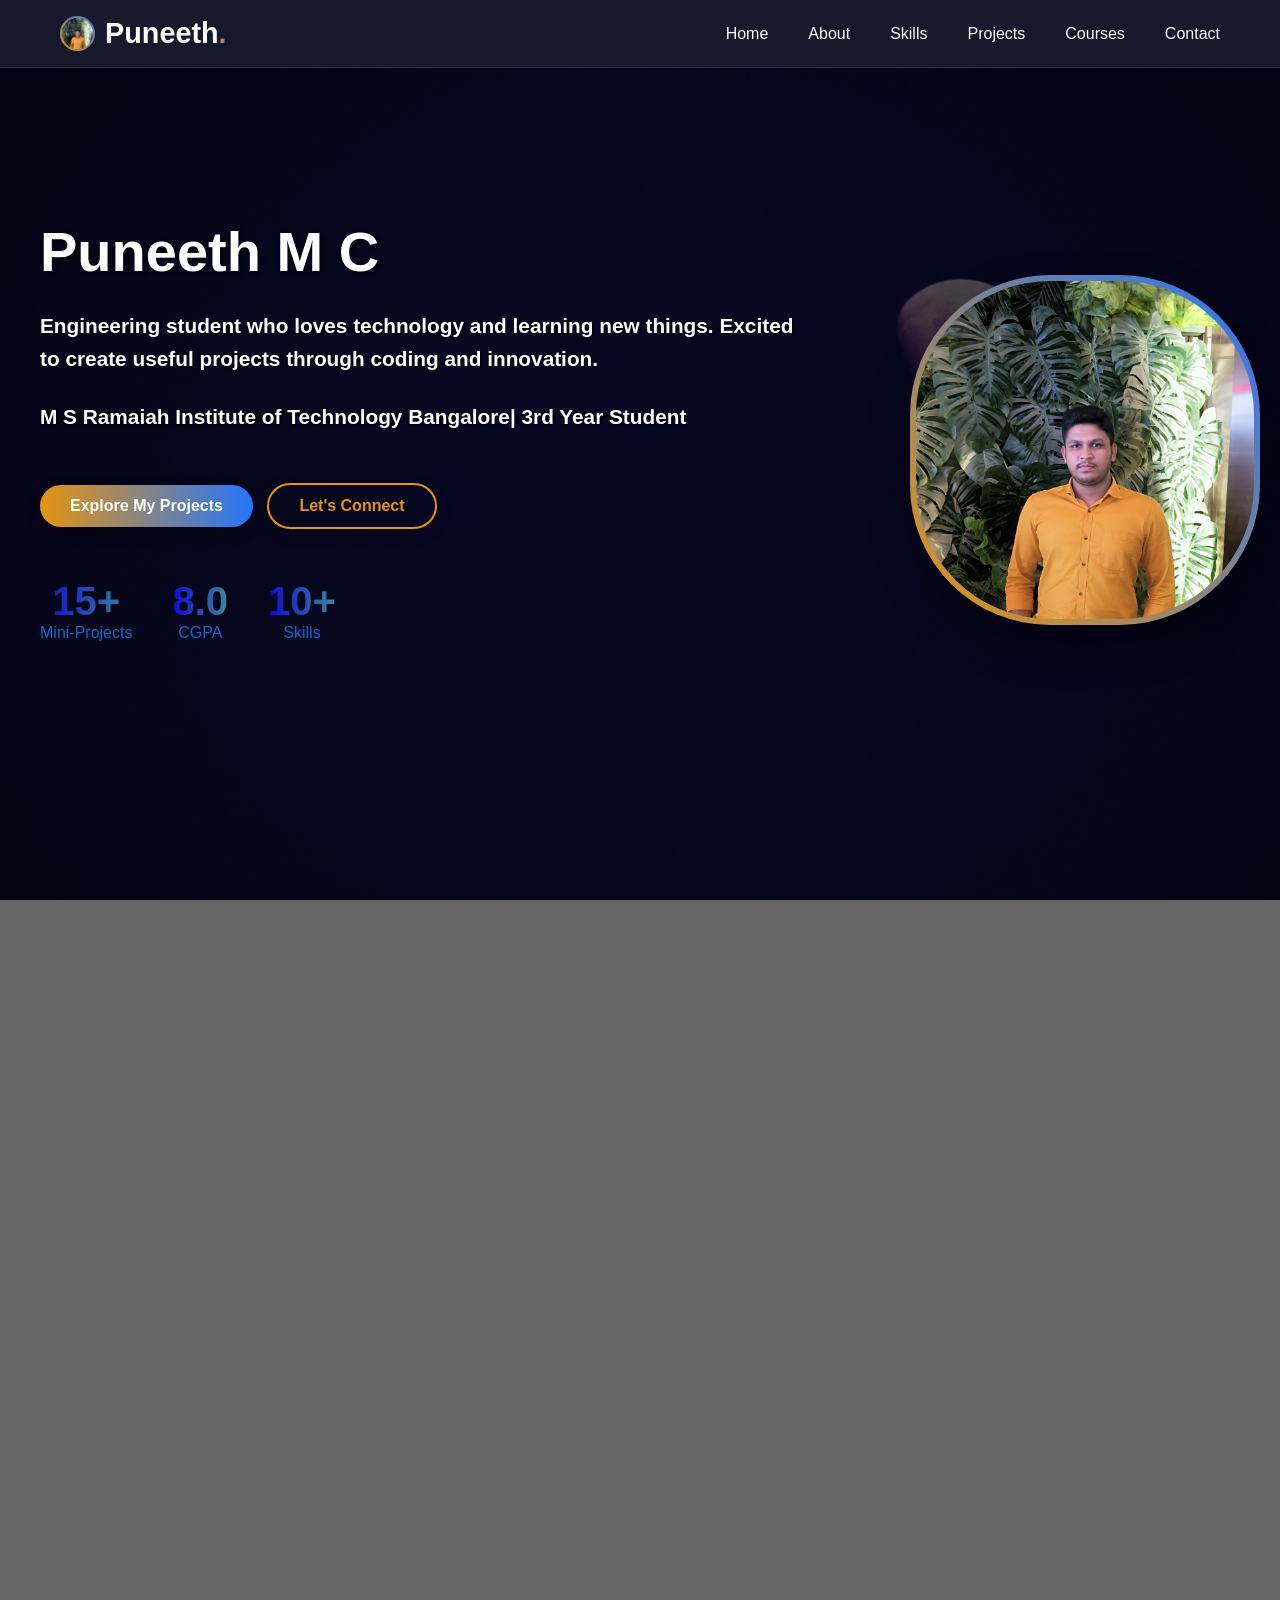
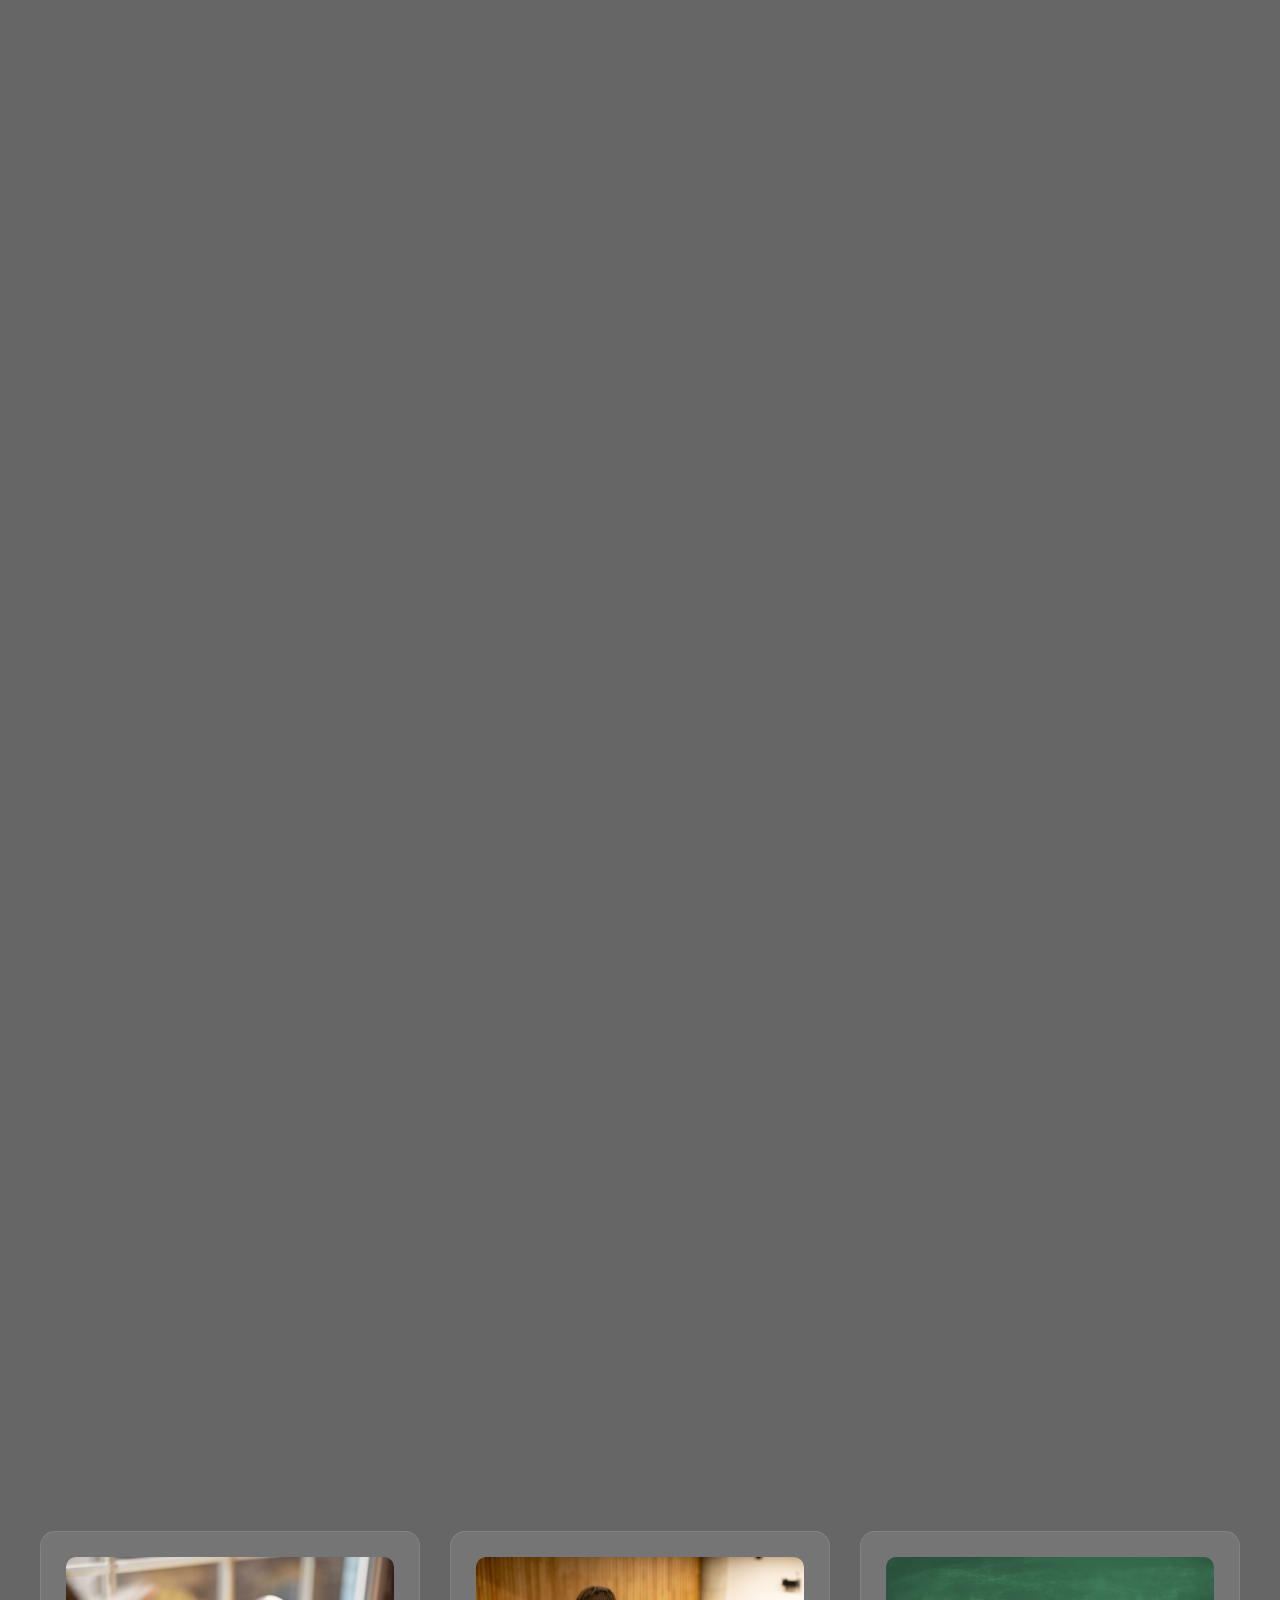
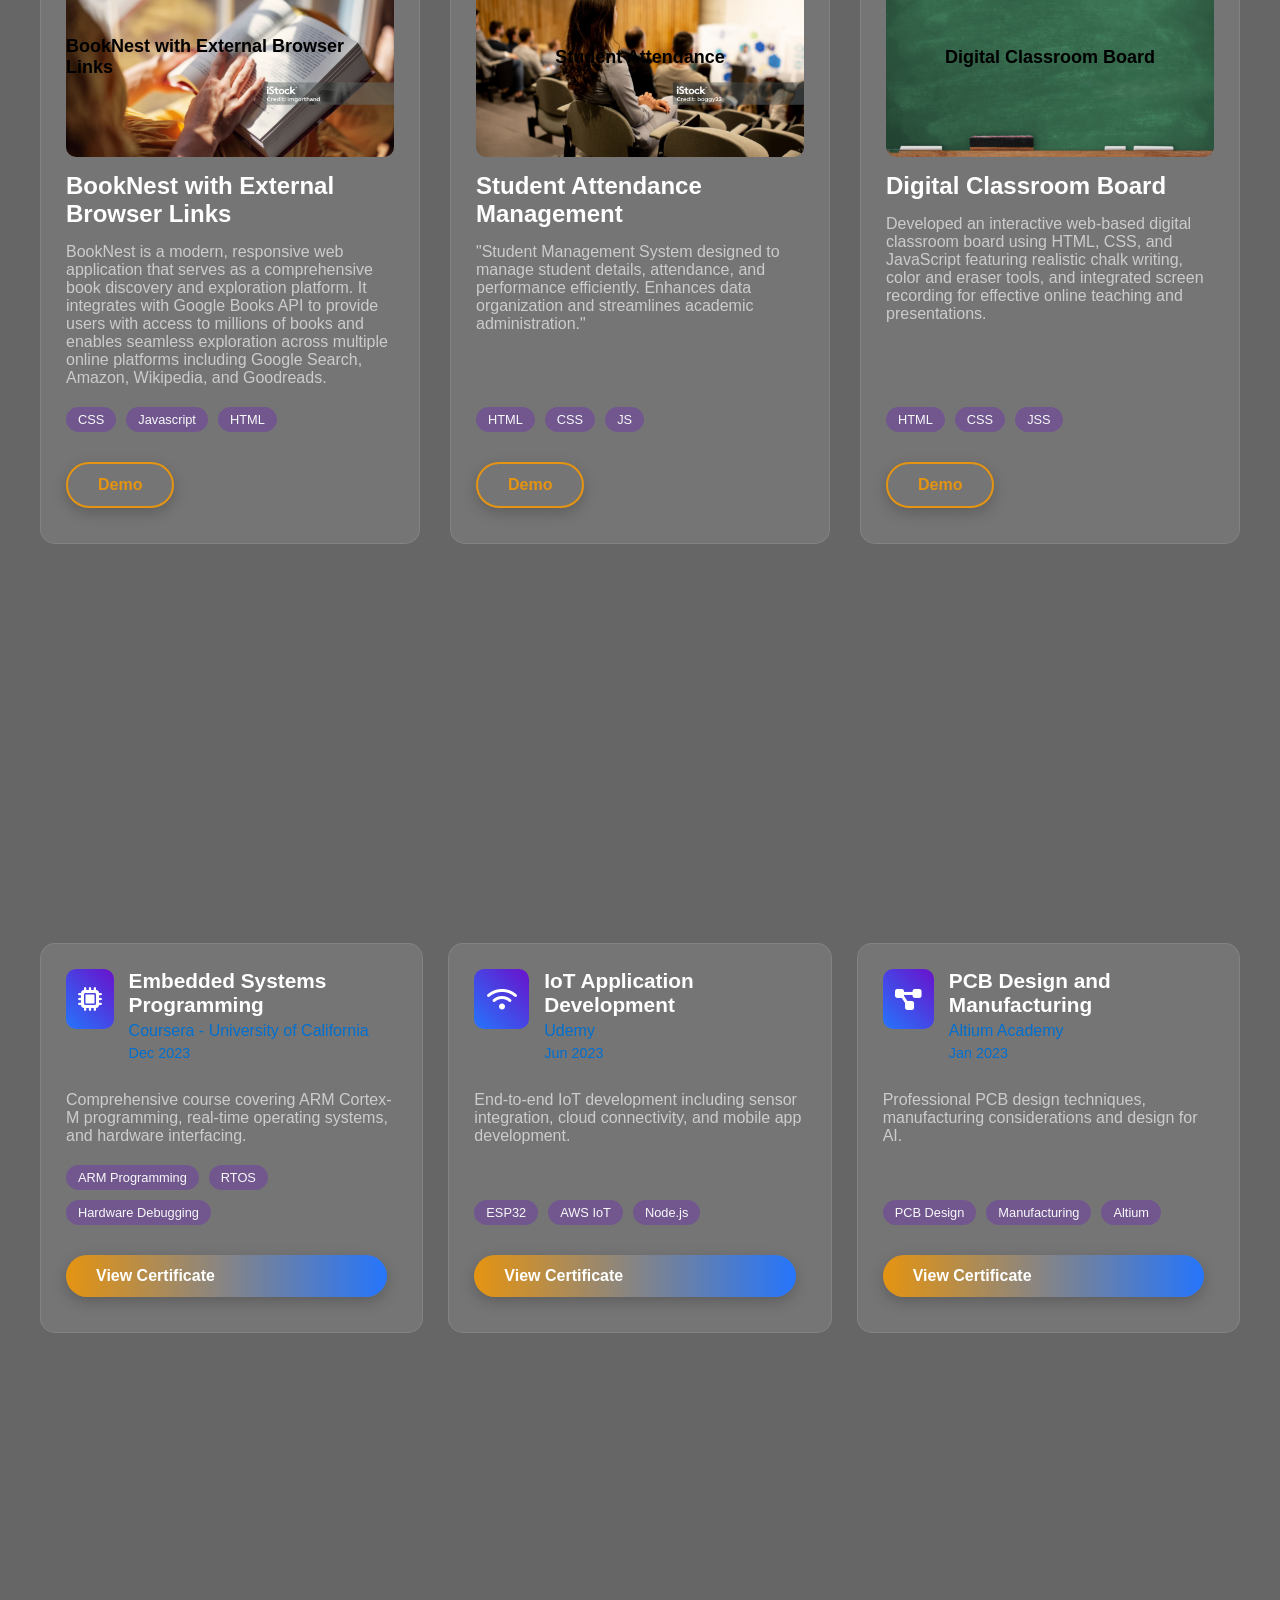
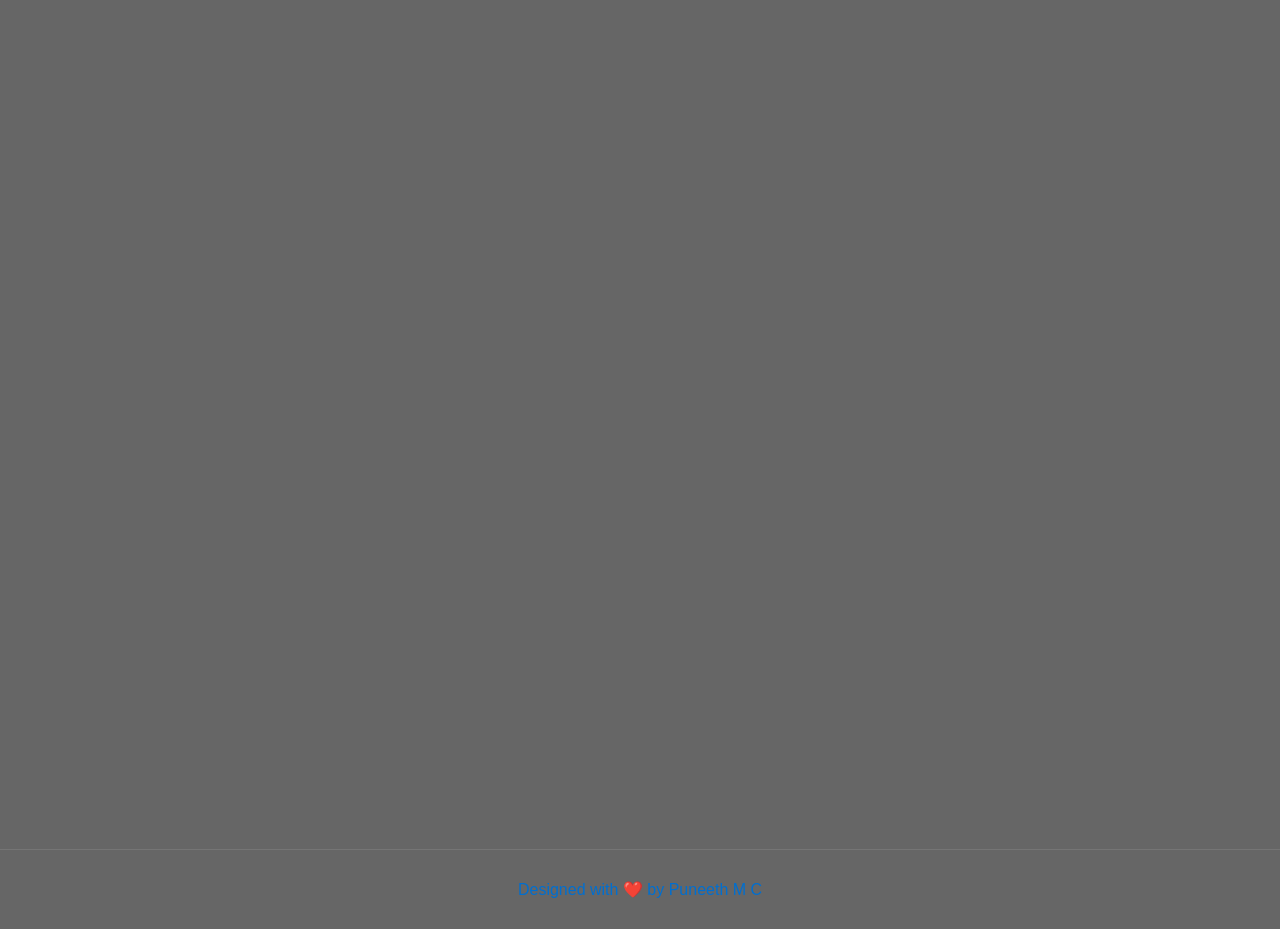
==== commit f69489ff: "updates" ====
--- a/index.html
+++ b/index.html
@@ -12,7 +12,10 @@
     <!-- Navigation Bar -->
     <nav class="navbar">
         <div class="nav-container">
-            <a href="#hero" class="nav-logo">Puneeth<span>.</span></a>
+            <a href="#hero" class="nav-logo">
+                <img src="images/myphoto.webp" alt="Puneeth" class="logo-image">
+                <span>Puneeth<span>.</span></span>
+            </a>
             
             <ul class="nav-menu">
                 <li class="nav-item">
@@ -45,29 +48,34 @@
 
     <!-- Hero Section -->
     <section id="hero">
+        <div class="hero-background"></div>
         <div class="container">
             <div class="hero-content">
-                <img src="images/myphoto.webp" alt="Puneeth M C" class="profile-image">
-                <h1><b style="font-family: 'Gill Sans', 'Gill Sans MT', Calibri, 'Trebuchet MS', sans-serif;">Puneeth M C</b></h1>
-                <p>Engineering student who loves technology and learning new things. Excited to create useful projects through coding and innovation.</p>
-                <p>M S Ramaiah Institute of Technology Bangalore| 3rd Year Student</p>
-                <div class="hero-buttons">
-                    <a href="#projects" class="btn">Explore My Projects</a>
-                    <a href="#contact" class="btn btn-outline">Let's Connect</a>
-                </div>
-                <div class="hero-stats">
-                    <div class="stat">
-                        <div class="stat-value">15+</div>
-                        <div class="stat-label">Mini-Projects</div>
-                    </div>
-                    <div class="stat">
-                        <div class="stat-value">8.0</div>
-                        <div class="stat-label">CGPA</div>
-                    </div>
-                    <div class="stat">
-                        <div class="stat-value">10+</div>
-                        <div class="stat-label">Skills</div>
-                    </div>
+                <div class="hero-text">
+                    <h1><b>Puneeth M C</b></h1>
+                    <p>Engineering student who loves technology and learning new things. Excited to create useful projects through coding and innovation.</p>
+                    <p>M S Ramaiah Institute of Technology Bangalore| 3rd Year Student</p>
+                    <div class="hero-buttons">
+                        <a href="#projects" class="btn">Explore My Projects</a>
+                        <a href="#contact" class="btn btn-outline">Let's Connect</a>
+                    </div>
+                    <div class="hero-stats">
+                        <div class="stat">
+                            <div class="stat-value">15+</div>
+                            <div class="stat-label">Mini-Projects</div>
+                        </div>
+                        <div class="stat">
+                            <div class="stat-value">8.0</div>
+                            <div class="stat-label">CGPA</div>
+                        </div>
+                        <div class="stat">
+                            <div class="stat-value">10+</div>
+                            <div class="stat-label">Skills</div>
+                        </div>
+                    </div>
+                </div>
+                <div class="hero-image">
+                    <img src="images/myphoto.webp" alt="Puneeth M C" class="hero-profile-image">
                 </div>
             </div>
         </div>
--- a/source/style.css
+++ b/source/style.css
@@ -64,9 +64,21 @@
     color: white;
     text-decoration: none;
     transition: all 0.3s ease;
-}
-
-.nav-logo span {
+    display: flex;
+    align-items: center;
+    gap: 10px;
+}
+
+.logo-image {
+    width: 35px;
+    height: 35px;
+    border-radius: 50%;
+    object-fit: cover;
+    border: 2px solid transparent;
+    background: linear-gradient(45deg, var(--primary), var(--secondary)) border-box;
+}
+
+.nav-logo span span {
     background: linear-gradient(to right, var(--primary), var(--secondary));
     -webkit-background-clip: text;
     background-clip: text;
@@ -209,6 +221,11 @@
     .nav-logo {
         font-size: 1.5rem;
     }
+
+    .logo-image {
+        width: 30px;
+        height: 30px;
+    }
 }
 
 @media (max-width: 480px) {
@@ -221,6 +238,123 @@
     }
 }
 
+/* ========== HERO SECTION STYLES ========== */
+#hero {
+    position: relative;
+    min-height: 100vh;
+    padding: 80px 20px;
+    display: flex;
+    flex-direction: column;
+    justify-content: center;
+    align-items: center;
+    overflow: hidden;
+}
+
+.hero-background {
+    position: absolute;
+    top: 0;
+    left: 0;
+    width: 100%;
+    height: 100%;
+    background: linear-gradient(rgba(0, 0, 0, 0.7), rgba(0, 0, 0, 0.7)),
+                url('../images/background3.jpg') center/cover no-repeat;
+    z-index: -1;
+}
+
+.hero-content {
+    max-width: 1200px;
+    width: 100%;
+    display: grid;
+    grid-template-columns: 2fr 1fr;
+    gap: 60px;
+    align-items: center;
+}
+
+.hero-text {
+    color: white;
+    font-family: 'Poppins', sans-serif;
+}
+
+.hero-text h1 {
+    font-size: 3.5rem;
+    margin-bottom: 1.5rem;
+    font-weight: 800;
+    line-height: 1.2;
+    text-shadow: 2px 2px 4px rgba(0, 0, 0, 0.5);
+}
+
+.hero-text p {
+    font-size: 1.3rem;
+    margin-bottom: 1.5rem;
+    font-weight: 600;
+    line-height: 1.6;
+    text-shadow: 1px 1px 2px rgba(0, 0, 0, 0.5);
+}
+
+.hero-buttons {
+    margin: 2.5rem 0;
+    opacity: 0;
+    transform: translateY(30px);
+    animation: fadeInUp 1s ease forwards 1.1s;
+}
+
+.hero-stats {
+    display: flex;
+    gap: 40px;
+    margin: 40px 0;
+    opacity: 0;
+    transform: translateY(30px);
+    animation: fadeInUp 1s ease forwards 1.4s;
+}
+
+.hero-image {
+    display: flex;
+    justify-content: flex-end; /* This moves image to right */
+    align-items: center;
+}
+
+.hero-profile-image {
+    width: 350px;
+    height: 350px;
+    border-radius: 40%;
+    object-fit: cover;
+    border: 6px solid transparent;
+    background: linear-gradient(45deg, var(--primary), var(--secondary)) border-box;
+    box-shadow: 0 20px 40px rgba(0, 0, 0, 0.4);
+    transition: all 0.3s ease;
+    animation: float 3s ease-in-out infinite;
+    margin-right: -20px; /* Optional: pushes even more to right */
+}
+
+.hero-profile-image:hover {
+    transform: scale(1.05);
+    box-shadow: 0 25px 50px rgba(0, 0, 0, 0.5);
+}
+
+@keyframes float {
+    0%, 100% { transform: translateY(0px); }
+    50% { transform: translateY(-10px); }
+}
+
+/* Hero Animations */
+.hero-text h1 {
+    opacity: 0;
+    transform: translateY(30px);
+    animation: fadeInUp 1s ease forwards 0.5s;
+}
+
+.hero-text p {
+    opacity: 0;
+    transform: translateY(30px);
+    animation: fadeInUp 1s ease forwards 0.8s;
+}
+
+.hero-profile-image {
+    opacity: 0;
+    transform: translateY(30px) scale(0.9);
+    animation: fadeInUp 1s ease forwards 0.5s;
+}
+
 /* ========== EXISTING PORTFOLIO STYLES ========== */
 section 
 {
@@ -245,7 +379,9 @@
     font-size: 2.5rem;
     margin-bottom: 2rem;
     text-align: center;
-    background: linear-gradient(to right, #c50808, #a7cab9);
+    font: bold;
+    font-family: 'Poppins', sans-serif;
+    background: white;
     -webkit-background-clip: text;
     background-clip: text;
     color: transparent;
@@ -263,13 +399,13 @@
 
 .card 
 {
-    background: rgba(255, 255, 255, 0.1);
-    backdrop-filter: blur(10px);
-    border-radius: 15px;
+    background: rgba(0, 0, 0, 0.3);
+    backdrop-filter: blur(30px);
+    border-radius: 10px;
     padding: 30px;
     margin: 20px 0;
-    box-shadow: 0 10px 30px rgba(0, 0, 0, 0.3);
-    border: 1px solid rgba(255, 255, 255, 0.1);
+    box-shadow: 0 10px 30px rgba(188, 179, 179, 0.3);
+    border: 1px solid rgba(0, 0, 0, 0.1);
     transition: transform 0.3s ease, box-shadow 0.3s ease;
     opacity: 0;
     transform: translateY(30px);
@@ -465,50 +601,6 @@
     color: white;
 }
 
-/* Hero Section */
-#hero 
-{
-    text-align: center;
-    padding-top: 120px;
-    position: relative;
-}
-
-.hero-content h1 
-{
-    font-size: 3.5rem;
-    margin-bottom: 1rem;
-    opacity: 0;
-    transform: translateY(30px);
-    animation: fadeInUp 1s ease forwards 0.5s;
-}
-
-.hero-content p 
-{
-    font-size: 1.5rem;
-    margin-bottom: 2rem;
-    opacity: 0;
-    transform: translateY(30px);
-    animation: fadeInUp 1s ease forwards 0.8s;
-}
-
-.hero-buttons 
-{
-    opacity: 0;
-    transform: translateY(30px);
-    animation: fadeInUp 1s ease forwards 1.1s;
-}
-
-.hero-stats 
-{
-    display: flex;
-    justify-content: center;
-    gap: 40px;
-    margin: 40px 0;
-    opacity: 0;
-    transform: translateY(30px);
-    animation: fadeInUp 1s ease forwards 1.4s;
-}
-
 .stat 
 {
     text-align: center;
@@ -872,6 +964,31 @@
 
 /* Responsive Fix */
 @media (max-width: 768px) {
+    /* Hero Section Responsive */
+    .hero-content {
+        grid-template-columns: 1fr;
+        gap: 40px;
+        text-align: center;
+    }
+
+    .hero-text h1 {
+        font-size: 2.5rem;
+    }
+
+    .hero-text p {
+        font-size: 1.1rem;
+    }
+
+    .hero-profile-image {
+        width: 250px;
+        height: 250px;
+    }
+
+    .hero-stats {
+        flex-direction: column;
+        gap: 20px;
+    }
+
     /* Fix first reason of extra space */
     section {
         min-height: auto !important;
@@ -891,20 +1008,6 @@
         grid-template-columns: 1fr !important;
     }
 
-    /* Make hero better */
-    .hero-content h1 {
-        font-size: 2.2rem;
-    }
-
-    .hero-content p {
-        font-size: 1.2rem;
-    }
-
-    .hero-stats {
-        flex-direction: column;
-        gap: 20px;
-    }
-
     /* Fix images size */
     .profile-image {
         width: 150px;
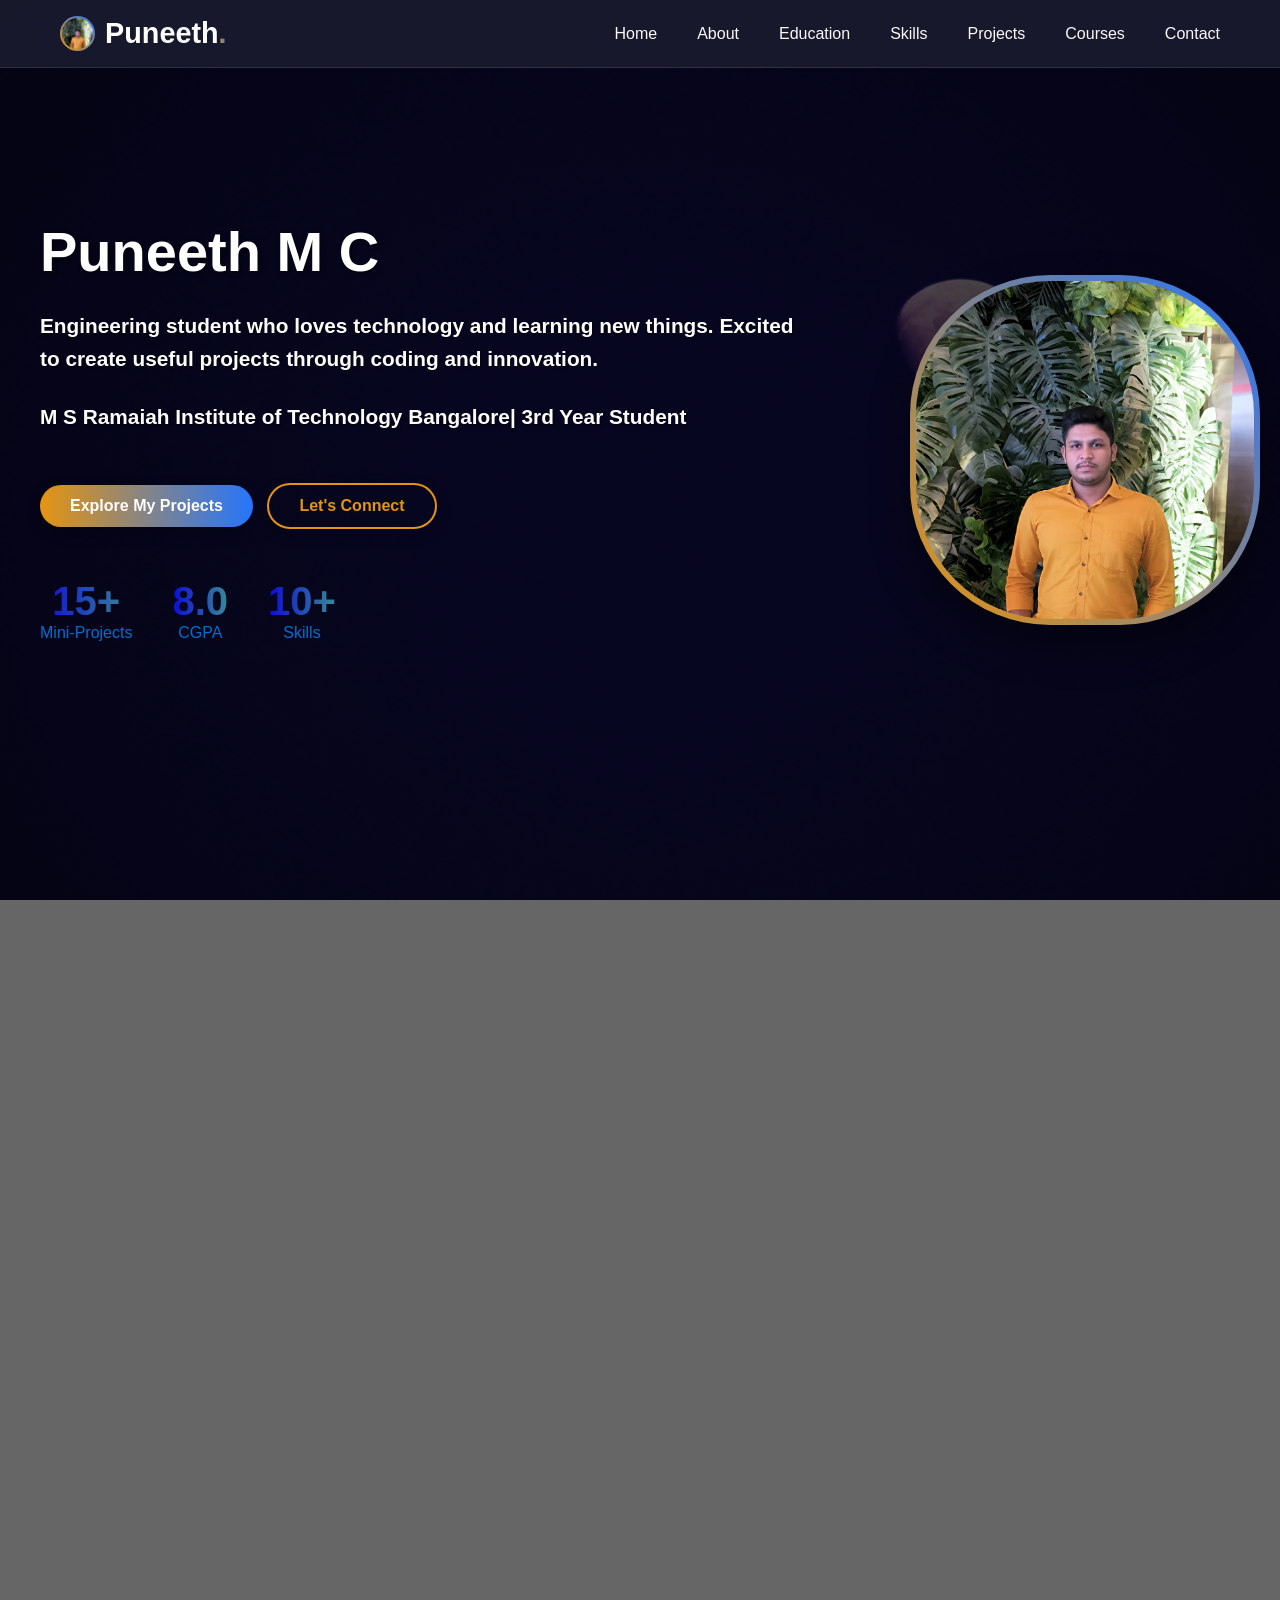
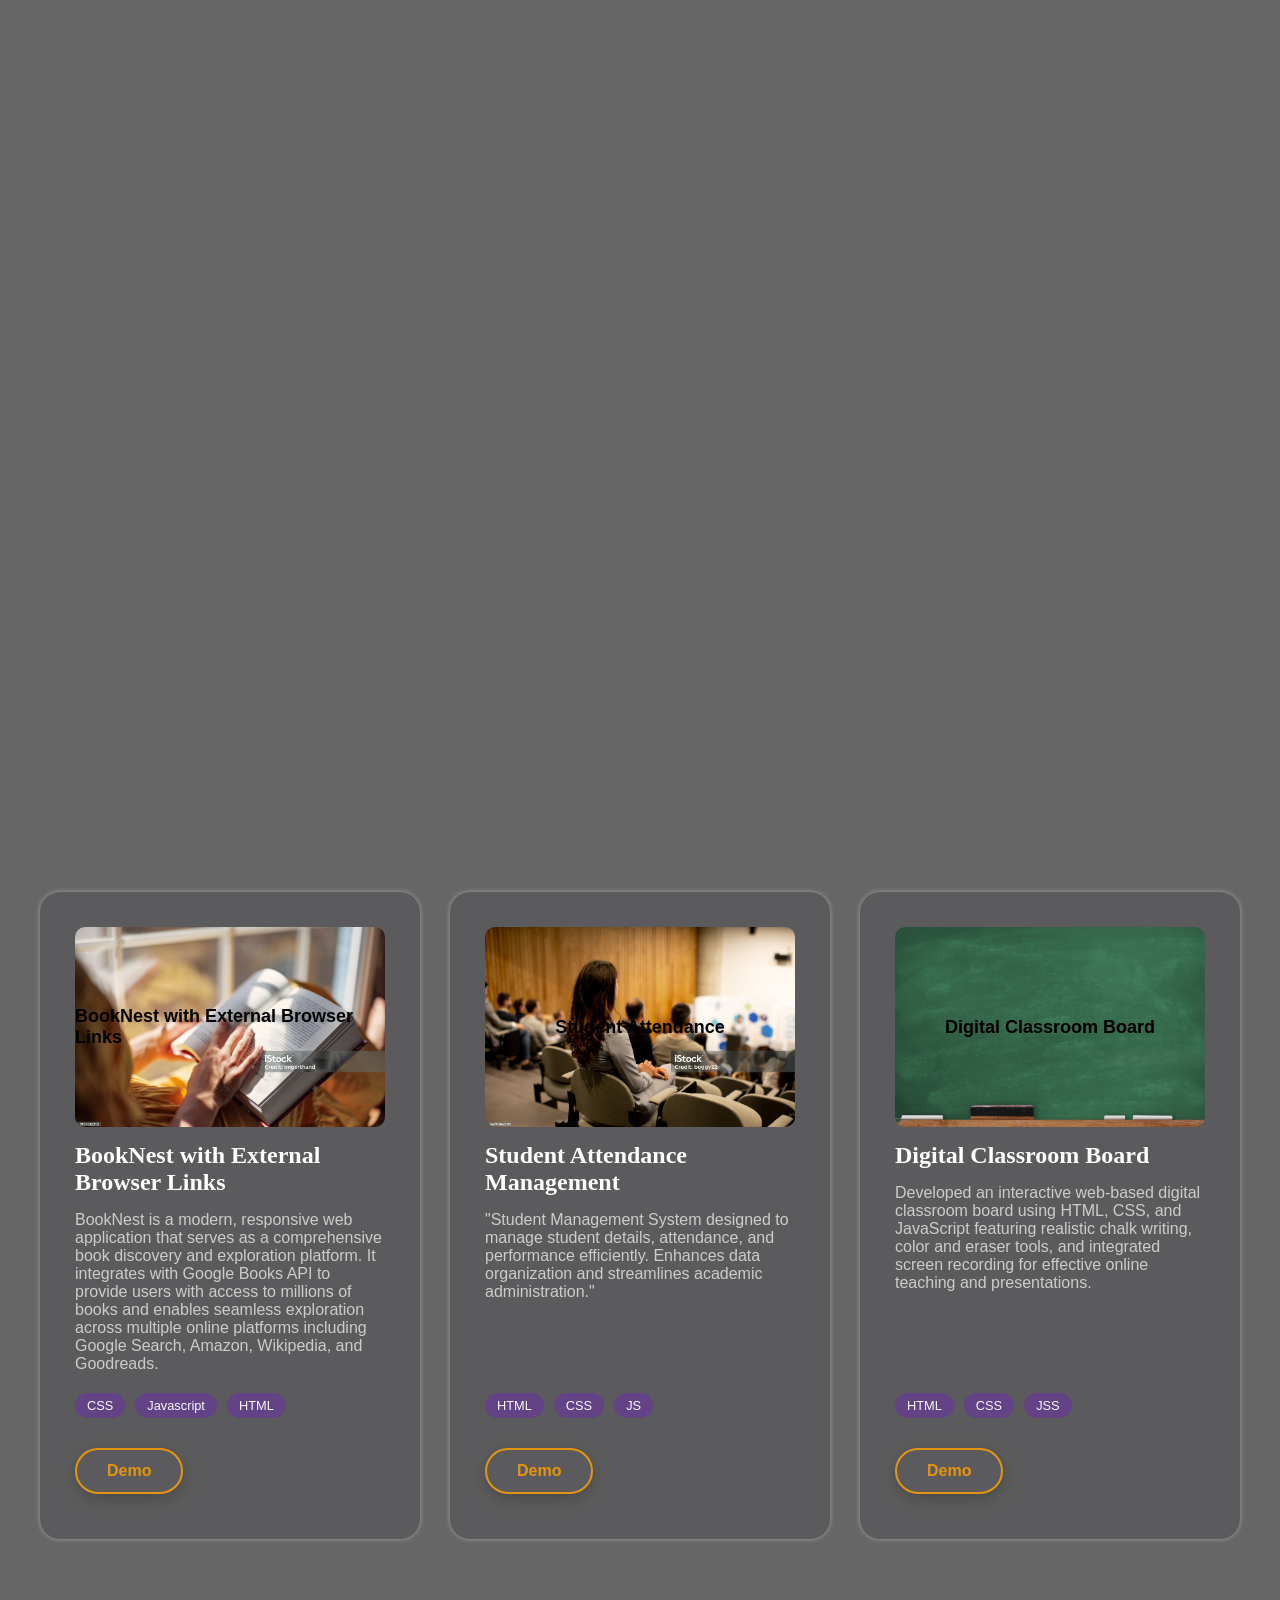
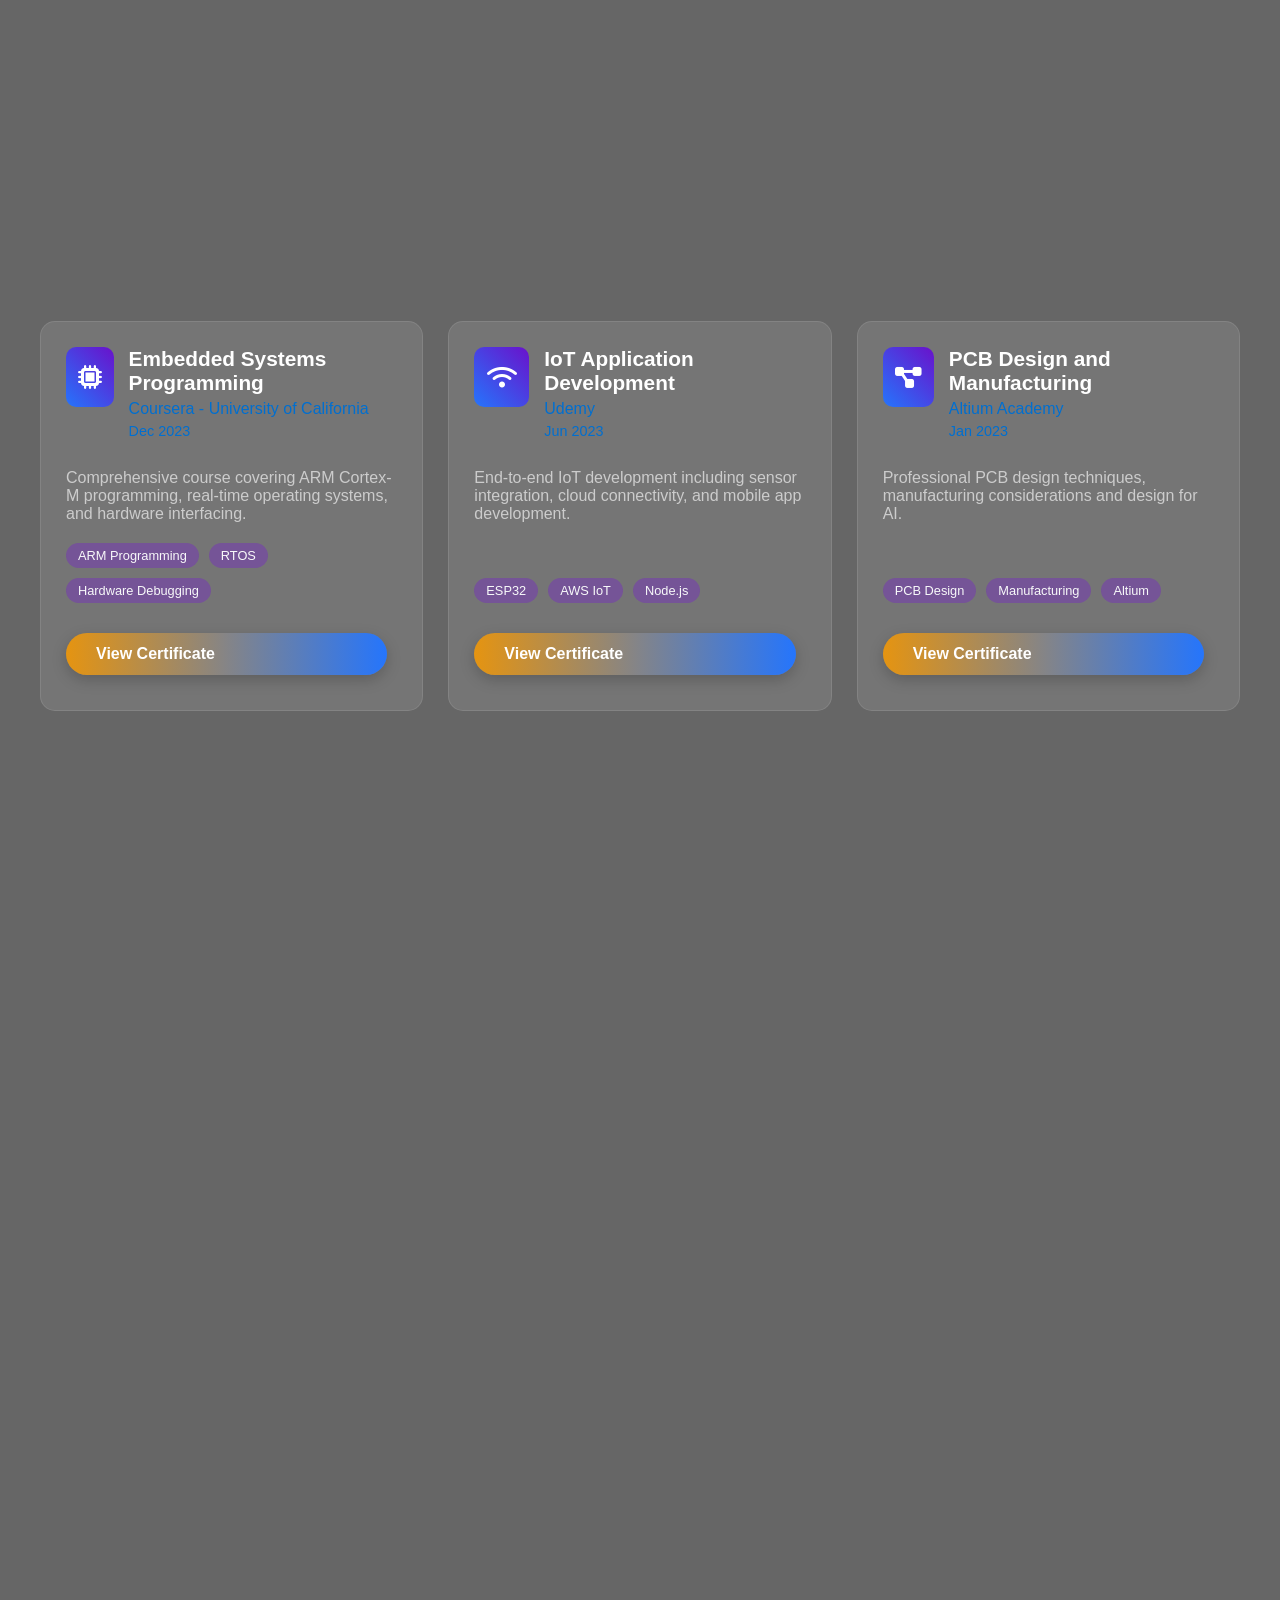
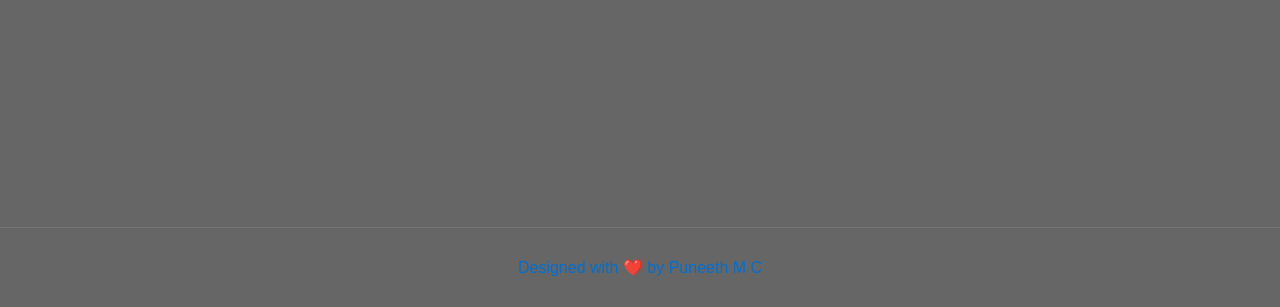
==== commit ffdff8fa: "add some features and education section" ====
--- a/index.html
+++ b/index.html
@@ -25,6 +25,9 @@
                     <a href="#about" class="nav-link">About</a>
                 </li>
                 <li class="nav-item">
+                    <a href="#education" class="nav-link">Education</a>
+                </li>
+                <li class="nav-item">
                     <a href="#skills" class="nav-link">Skills</a>
                 </li>
                 <li class="nav-item">
@@ -171,6 +174,55 @@
         </div>
     </section>
 
+    <!-- Education Section -->
+    <section id="education">
+        <div class="container">
+            <h2 class="section-title">Education</h2>
+            <div class="card">
+                <div class="education-content">
+                    <div class="education-timeline">
+                        <div class="education-item">
+                            <div class="education-icon">
+                                <i class="fas fa-graduation-cap"></i>
+                            </div>
+                            <div class="education-details">
+                                <h3 class="education-title">Bachelor of Engineering – Electronics & Communication Engineering</h3>
+                                <div class="education-institution">M S Ramaiah Institute of Technology (MSRIT)</div>
+                                <div class="education-period">2022 - Present</div>
+                                <div class="education-status">Currently pursuing</div>
+                            </div>
+                        </div>
+                        
+                        <div class="education-item">
+                            <div class="education-icon">
+                                <i class="fas fa-school"></i>
+                            </div>
+                            <div class="education-details">
+                                <h3 class="education-title">PUC – Science Stream</h3>
+                                <div class="education-institution">St. Joseph PU College, Chikkamagaluru</div>
+                                <div class="education-period">2020 - 2022</div>
+                                <div class="education-grade">Percentage: 83%</div>
+                            </div>
+                        </div>
+                        
+                        <div class="education-item">
+                            <div class="education-icon">
+                                <i class="fas fa-award"></i>
+                            </div>
+                            <div class="education-details">
+                                <h3 class="education-title">SSLC (10th Standard)</h3>
+                                <div class="education-institution">Shri Basaveshwara High School, Banur</div>
+                                <div class="education-period">2020</div>
+                                <div class="education-grade">Percentage: 93.12%</div>
+                                <div class="education-achievement">Taluk First Rank</div>
+                            </div>
+                        </div>
+                    </div>
+                </div>
+            </div>
+        </div>
+    </section>
+
     <!-- Skills Section -->
     <section id="skills">
         <div class="container">
@@ -260,7 +312,7 @@
     <!-- Projects Section -->
     <section id="projects">
         <div class="container">
-            <h2 class="section-title">Featured Projects</h2>
+            <h2 class="section-title">Mini Projects</h2>
             <div class="projects-grid">
                 <div class="project-card">
                     <div class="project-image1">
--- a/source/style.css
+++ b/source/style.css
@@ -420,8 +420,8 @@
 
 .card:hover 
 {
-    transform: translateY(-10px);
-    box-shadow: 0 15px 35px rgba(0, 0, 0, 0.4);
+    transform: translateY(-30px);
+    box-shadow: 0 15px 35px rgba(2, 14, 71, 0.4);
 }
 
 .gradient-text 
@@ -467,6 +467,179 @@
     background: var(--primary);
     color: white;
 }
+/* Education Section with Full Screen Horizontal Background */
+#education {
+    position: relative;
+    padding: 80px 0;
+}
+
+#education .container {
+    max-width: 100%;
+    padding: 0;
+}
+
+#education .card {
+    background: rgba(0, 0, 0, 0.3);
+    backdrop-filter: blur(30px);
+    border-radius: 0;
+    padding: 60px 0;
+    margin: 0;
+    width: 100vw;
+    position: relative;
+    left: 50%;
+    right: 50%;
+    margin-left: -50vw;
+    margin-right: -50vw;
+    box-shadow: 0 10px 30px rgba(188, 179, 179, 0.3);
+    border: 1px solid rgba(0, 0, 0, 0.1);
+    transition: transform 0.3s ease, box-shadow 0.3s ease;
+    opacity: 0;
+    transform: translateY(30px);
+    transition: all 0.8s ease;
+}
+
+#education .card.visible {
+    opacity: 1;
+    transform: translateY(0);
+}
+
+#education .card:hover {
+    transform: translateY(-10px);
+    box-shadow: 0 15px 35px rgba(2, 14, 71, 0.4);
+}
+
+.education-content {
+    max-width: 1200px;
+    margin: 0 auto;
+    padding: 0 20px;
+}
+
+.education-timeline {
+    position: relative;
+    max-width: 800px;
+    margin: 0 auto;
+}
+
+.education-timeline::before {
+    content: '';
+    position: absolute;
+    left: 30px;
+    top: 0;
+    bottom: 0;
+    width: 2px;
+    background: linear-gradient(to bottom, var(--primary), var(--secondary));
+}
+
+.education-item {
+    display: flex;
+    margin-bottom: 40px;
+    position: relative;
+}
+
+.education-icon {
+    width: 60px;
+    height: 60px;
+    border-radius: 50%;
+    background: linear-gradient(to right, var(--primary), var(--secondary));
+    display: flex;
+    justify-content: center;
+    align-items: center;
+    font-size: 1.5rem;
+    color: white;
+    margin-right: 30px;
+    flex-shrink: 0;
+    z-index: 2;
+}
+
+.education-details {
+    flex: 1;
+    background: rgba(255, 255, 255, 0.05);
+    border-radius: 12px;
+    padding: 25px;
+    border-left: 4px solid var(--primary);
+    transition: all 0.3s ease;
+}
+
+.education-details:hover {
+    transform: translateX(10px);
+    background: rgba(255, 255, 255, 0.08);
+}
+
+.education-title {
+    font-size: 1.4rem;
+    margin-bottom: 8px;
+    color: white;
+}
+
+.education-institution {
+    font-size: 1.1rem;
+    color: var(--primary);
+    margin-bottom: 5px;
+    font-weight: 500;
+}
+
+.education-period {
+    color: var(--gray);
+    margin-bottom: 5px;
+    font-size: 0.9rem;
+}
+
+.education-status, .education-grade, .education-achievement {
+    color: #e0e0e0;
+    font-size: 0.95rem;
+    margin-bottom: 3px;
+}
+
+.education-achievement {
+    color: var(--primary);
+    font-weight: 500;
+}
+
+/* Responsive Design for Education Section */
+@media (max-width: 768px) {
+    #education {
+        padding: 60px 0;
+    }
+    
+    #education .card {
+        padding: 40px 0;
+    }
+    
+    .education-content {
+        padding: 0 15px;
+    }
+    
+    .education-timeline::before {
+        left: 25px;
+    }
+    
+    .education-icon {
+        width: 50px;
+        height: 50px;
+        font-size: 1.2rem;
+        margin-right: 20px;
+    }
+    
+    .education-details {
+        padding: 20px;
+    }
+    
+    .education-title {
+        font-size: 1.2rem;
+    }
+    
+    .education-institution {
+        font-size: 1rem;
+    }
+}
+
+@media (max-width: 480px) {
+    #education .card {
+        margin-left: -20px;
+        margin-right: -20px;
+        width: calc(100vw + 40px);
+    }
+}
 
 /* Image Styles */
 .profile-image 
@@ -495,6 +668,7 @@
     background-size: cover;
     background-position: center;
     background-repeat: no-repeat;
+    
     display: flex;
     align-items: center;
     justify-content: center;
@@ -773,26 +947,28 @@
 }
 
 .project-card {
-    background: rgba(255, 255, 255, 0.1);
-    backdrop-filter: blur(10px);
-    border-radius: 15px;
-    padding: 25px;
-    transition: transform 0.3s ease, box-shadow 0.3s ease;
-    border: 1px solid rgba(255, 255, 255, 0.1);
+    background: rgba(5, 2, 24, 0.1);
+    backdrop-filter: blur(20px);
+    border-radius: 20px;
+    padding: 35px;
+    transition: transform 0.4s ease, box-shadow 0.3s ease;
+    /* border: 0px solid rgba(255, 255, 255, 0.1); */
+    box-shadow: 0px 0px 5px rgba(255, 255, 255, 0.4);
     height: 100%;
     display: flex;
     flex-direction: column;
 }
 
 .project-card:hover {
-    transform: translateY(-10px);
-    box-shadow: 0 15px 35px rgba(0, 0, 0, 0.4);
+    transform: translateY(-30px);
+    box-shadow: 0 15px 35px rgba(255, 255, 255, 0.4);
 }
 
 .project-title {
     font-size: 1.5rem;
     margin-bottom: 15px;
     color: white;
+    font-family: Cambria, Cochin, Georgia, Times, 'Times New Roman', serif;
 }
 
 .project-description {
@@ -809,7 +985,7 @@
 }
 
 .tag {
-    background: rgba(106, 17, 203, 0.3);
+    background: rgba(115, 9, 227, 0.3);
     padding: 5px 12px;
     border-radius: 20px;
     font-size: 0.8rem;
